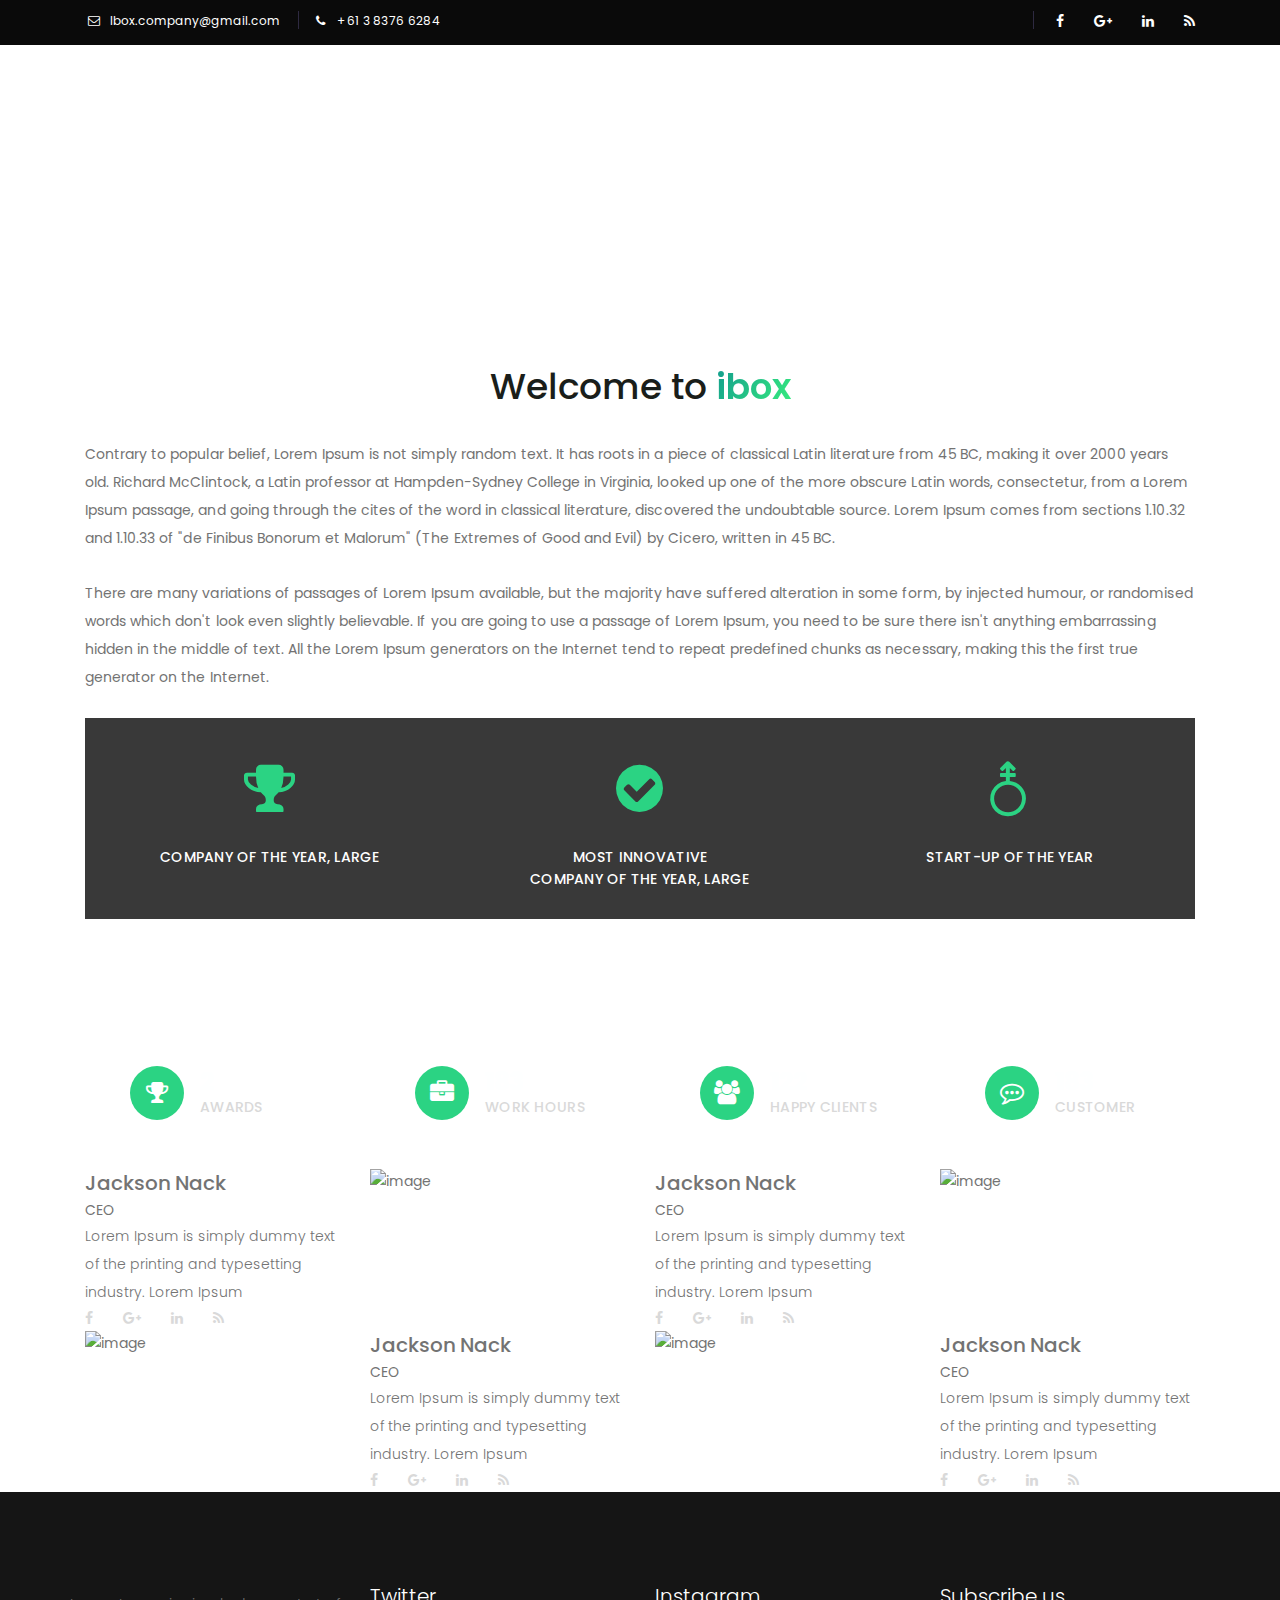
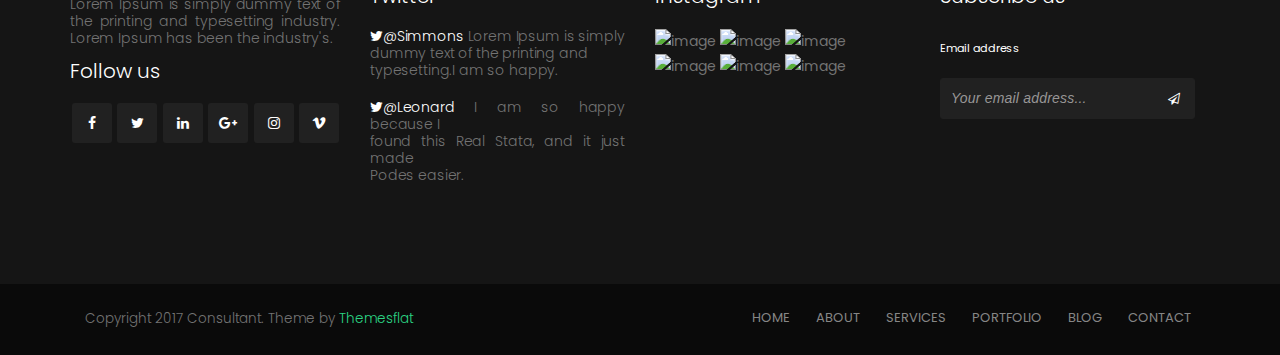
==== about.html @ fda82076 "about-paralaxxx" ====
<!DOCTYPE html>
<html lang="en">

<head>
    <meta charset="UTF-8">
    <meta name="viewport" content="width=device-width, initial-scale=1.0">
    <meta http-equiv="X-UA-Compatible" content="ie=edge">
    <title>Ibox - About</title>
    <link href="img/favicon.png" rel="shortcut icon">
    <!-- Fonts -->
    <link rel="stylesheet" href="https://cdnjs.cloudflare.com/ajax/libs/font-awesome/4.7.0/css/font-awesome.min.css" />
    <link rel="stylesheet" href="https://fonts.googleapis.com/css?family=Poppins:100,100i,200,200i,300,300i,400,400i,500,500i,600,600i,700,700i,800,800i,900,900i">
    <!-- Stylesheets -->
    <link rel="stylesheet" href="css/normalize.css">
    <link rel="stylesheet" href="css/bootstrap.min.css">
    <link rel="stylesheet" href="css/owl.carousel.min.css">
    <link rel="stylesheet" href="css/owl.theme.default.css">
    <link rel="stylesheet" href="css/style.css">
</head>

<body>
    <!--Preloader-->
    <!-- <section class="loading-overlay">
        <div class="loading-inner">
            <span class="leaf1"></span>
            <span class="leaf2"></span>
            <span class="leaf3"></span>
            <span class="leaf4"></span>
        </div>
    </section> -->
    <!--/.preloader-->



    <!-- TOPBAR -->
    <div class="topbar">
        <div class="container">
            <div class="row">
                <div class="col-md-12">
                    <ul class="flat-information">
                        <li class="email">
                            <a href="mailto:Themesflat@gmail.com">
                                <i class="fa fa-envelope-o"></i>Ibox.company@gmail.com </a>
                        </li>
                        <li class="phone">
                            <a href="#">
                                <i class="fa fa-phone"></i>+61 3 8376 6284</a>
                        </li>
                    </ul>
                    <!-- /.flat-information -->
                    <ul class="flat-socials">
                        <li>
                            <a href="#">
                                <i class="fa fa-facebook"></i>
                            </a>
                        </li>
                        <li>
                            <a href="#">
                                <i class="fa fa-google-plus"></i>
                            </a>
                        </li>
                        <li>
                            <a href="#">
                                <i class="fa fa-linkedin"></i>
                            </a>
                        </li>
                        <li>
                            <a href="#">
                                <i class="fa fa-feed"></i>
                            </a>
                        </li>
                    </ul>
                    <!-- /.flat-socials -->
                </div>
                <!-- /.col-md-12 -->
            </div>
            <!-- /.row -->
        </div>
        <!-- /.container -->
    </div>

    <!-- HEADER -->
    <!-- <section id="header">
        <nav class="navbar navbar-expand-lg navbar-light">
            <div class="logo">
                <a href="index.html">
                    <img src="img/logo-home-v1.png" alt="image">
                </a>
            </div>
            <ul class="navbar-nav linkss text-white ml-auto">
                <li>
                    <a class=" " href="#services">HOME</a>
                </li>
                <li>
                    <a class=" " href="#services">ABOUT</a>
                </li>
                <li>
                    <a class=" " href="#services">SERVICES</a>
                </li>
                <li>
                    <a class=" " href="#services">PORTFOLIO</a>
                </li>
                <li>
                    <a class=" " href="#services">BLOG</a>
                </li>
                <li>
                    <a class=" " href="#services">CONTACT</a>
                </li>
            </ul>
        </nav>
    </section> -->



    <section class=".row-quote.style2 parallax-about-0">
        <div class="container">
            <div class="row">
                <div class="flat-quote clearfix text-center">

                </div>
            </div>
        </div>
    </section>


    <section id="welcome-ibox">
        <div class="container">
            <div class="row">
                <div class="col-md-12">
                    <div class="title-welcome">
                        <h2 class="title"> Welcome to
                            <span>ibox</span>
                        </h2>
                    </div>
                </div>
            </div>
            <div class="row">
                <div class="col-md-12">
                    <div class="content">
                        <p>Contrary to popular belief, Lorem Ipsum is not simply random text. It has roots in a piece of classical
                            Latin literature from 45 BC, making it over 2000 years old. Richard McClintock, a Latin professor
                            at Hampden-Sydney College in Virginia, looked up one of the more obscure Latin words, consectetur,
                            from a Lorem Ipsum passage, and going through the cites of the word in classical literature,
                            discovered the undoubtable source. Lorem Ipsum comes from sections 1.10.32 and 1.10.33 of "de
                            Finibus Bonorum et Malorum" (The Extremes of Good and Evil) by Cicero, written in 45 BC.</p>
                        <p>There are many variations of passages of Lorem Ipsum available, but the majority have suffered alteration
                            in some form, by injected humour, or randomised words which don't look even slightly believable.
                            If you are going to use a passage of Lorem Ipsum, you need to be sure there isn't anything embarrassing
                            hidden in the middle of text. All the Lorem Ipsum generators on the Internet tend to repeat predefined
                            chunks as necessary, making this the first true generator on the Internet.</p>
                    </div>
                </div>
            </div>
            <div class="row">
                <div class="col-md-12">
                    <div class="awards">
                        <div class="awards-icon">
                            <i class="fa fa-trophy" aria-hidden="true"></i>
                        </div>
                        <div class="awards-content">
                            <h6>COMPANY OF THE YEAR, LARGE</h6>
                        </div>
                    </div>
                    <div class="awards">
                        <div class="awards-icon">
                            <i class="fa fa-check-circle" aria-hidden="true"></i>
                        </div>
                        <div class="awards-content">
                            <h6>MOST INNOVATIVE
                                <br> COMPANY OF THE YEAR, LARGE</h6>
                        </div>
                    </div>
                    <div class="awards">
                        <div class="awards-icon">
                            <i class="fa fa-mars-stroke-v" aria-hidden="true"></i>
                        </div>
                        <div class="awards-content">
                            <h6>START-UP OF THE YEAR</h6>
                        </div>
                    </div>

                </div>
            </div>
        </div>

    </section>


    <section id="ibox-third" class="parallax-about">
        <div class="container">
            <div class="row">
                <div class="col-md-3">
                    <div class="input-ibox">
                        <div class="icon-ibox">
                            <i class="fa fa-trophy" aria-hidden="true"></i>
                        </div>
                        <div class="text-ibox">
                            <div id="myBar" data-from="0" data-to="30" data-speed="5000" data-refresh-interval="50"></div>
                            <h6> AWARDS</h6>
                        </div>
                    </div>
                </div>
                <div class="col-md-3">
                    <div class="input-ibox">
                        <div class="icon-ibox">
                            <i class="fa fa-briefcase" aria-hidden="true"></i>
                        </div>
                        <div class="text-ibox">
                            <div id="myBar2" data-from="0" data-to="2084" data-speed="5000" data-refresh-interval="50"></div>
                            <h6> WORK HOURS</h6>
                        </div>

                    </div>
                </div>
                <div class="col-md-3">
                    <div class="input-ibox">
                        <div class="icon-ibox">
                            <i class="fa fa-users" aria-hidden="true"></i>
                        </div>
                        <div class="text-ibox">
                            <div id="myBar3" data-from="0" data-to="1430" data-speed="5000" data-refresh-interval="50"></div>
                            <h6> HAPPY CLIENTS</h6>
                        </div>

                    </div>
                </div>
                <div class="col-md-3">
                    <div class="input-ibox">
                        <div class="icon-ibox">
                            <i class="fa fa-commenting-o" aria-hidden="true"></i>
                        </div>
                        <div class="text-ibox">
                            <div id="myBar4" data-from="0" data-to="2009" data-speed="5000" data-refresh-interval="50"></div>
                            <h6> CUSTOMER</h6>
                        </div>
                    </div>
                </div>
            </div>
        </div>
        </div>
    </section>

    <!-- Our Team -->
    <section id="our-team">
        <div class="container">
            <div class="row">
                <div class="col-md-3">
                    <div class="input">
                        <h2 class="name">Jackson Nack</h2>
                        <div class="position">CEO</div>
                        <p>Lorem Ipsum is simply dummy text of the printing and typesetting industry. Lorem Ipsum</p>
                        <ul class="flat-socials team-socials">
                            <li>
                                <a href="#">
                                    <i class="fa fa-facebook"></i>
                                </a>
                            </li>
                            <li>
                                <a href="#">
                                    <i class="fa fa-google-plus"></i>
                                </a>
                            </li>
                            <li>
                                <a href="#">
                                    <i class="fa fa-linkedin"></i>
                                </a>
                            </li>
                            <li>
                                <a href="#">
                                    <i class="fa fa-rss"></i>
                                </a>
                            </li>
                        </ul>
                    </div>
                </div>
                <div class="col-md-3">
                    <div class="team-member">
                        <img src="img/team/member-01.jpg" alt="image">
                    </div>
                </div>
                <div class="col-md-3">
                    <div class="input">
                        <h2 class="name">Jackson Nack</h2>
                        <div class="position">CEO</div>
                        <p>Lorem Ipsum is simply dummy text of the printing and typesetting industry. Lorem Ipsum</p>
                        <ul class="flat-socials team-socials">
                            <li>
                                <a href="#">
                                    <i class="fa fa-facebook"></i>
                                </a>
                            </li>
                            <li>
                                <a href="#">
                                    <i class="fa fa-google-plus"></i>
                                </a>
                            </li>
                            <li>
                                <a href="#">
                                    <i class="fa fa-linkedin"></i>
                                </a>
                            </li>
                            <li>
                                <a href="#">
                                    <i class="fa fa-rss"></i>
                                </a>
                            </li>
                        </ul>
                    </div>
                </div>
                <div class="col-md-3">
                    <div class="team-member">
                        <img src="img/team/member-02.jpg" alt="image">
                    </div>
                </div>
                <div class="col-md-3">
                    <div class="team-member">
                        <img src="img/team/member-01.jpg" alt="image">
                    </div>
                </div>
                <div class="col-md-3">
                    <div class="input">
                        <h2 class="name">Jackson Nack</h2>
                        <div class="position">CEO</div>
                        <p>Lorem Ipsum is simply dummy text of the printing and typesetting industry. Lorem Ipsum</p>
                        <ul class="flat-socials team-socials">
                            <li>
                                <a href="#">
                                    <i class="fa fa-facebook"></i>
                                </a>
                            </li>
                            <li>
                                <a href="#">
                                    <i class="fa fa-google-plus"></i>
                                </a>
                            </li>
                            <li>
                                <a href="#">
                                    <i class="fa fa-linkedin"></i>
                                </a>
                            </li>
                            <li>
                                <a href="#">
                                    <i class="fa fa-rss"></i>
                                </a>
                            </li>
                        </ul>
                    </div>
                </div>
                <div class="col-md-3">
                    <div class="team-member">
                        <img src="img/team/member-02.jpg" alt="image">
                    </div>
                </div>
                <div class="col-md-3">
                    <div class="input">
                        <h2 class="name">Jackson Nack</h2>
                        <div class="position">CEO</div>
                        <p>Lorem Ipsum is simply dummy text of the printing and typesetting industry. Lorem Ipsum</p>
                        <ul class="flat-socials team-socials">
                            <li>
                                <a href="#">
                                    <i class="fa fa-facebook"></i>
                                </a>
                            </li>
                            <li>
                                <a href="#">
                                    <i class="fa fa-google-plus"></i>
                                </a>
                            </li>
                            <li>
                                <a href="#">
                                    <i class="fa fa-linkedin"></i>
                                </a>
                            </li>
                            <li>
                                <a href="#">
                                    <i class="fa fa-rss"></i>
                                </a>
                            </li>
                        </ul>
                    </div>
                </div>

            </div>
        </div>
    </section>

    <!-- Footer -->
    <footer id="footer">
        <div class="container">
            <div class="row">
                <div class="col-md-3">
                    <div class="foot1">
                        <img src="img/logo-footer.png" alt="">
                        <p>Lorem Ipsum is simply dummy text of the printing and typesetting industry. Lorem Ipsum has been the
                            industry's.
                        </p>
                        <h2 class="widget-title">Follow us</h2>
                        <div class="flat-social style2">
                            <a href="#">
                                <i class="fa fa-facebook" aria-hidden="true"></i>
                            </a>
                            <a href="#">
                                <i class="fa fa-twitter" aria-hidden="true"></i>
                            </a>
                            <a href="#">
                                <i class="fa fa-linkedin" aria-hidden="true"></i>
                            </a>
                            <a href="#">
                                <i class="fa fa-google-plus" aria-hidden="true"></i>
                            </a>
                            <a href="#">
                                <i class="fa fa-instagram" aria-hidden="true"></i>
                            </a>
                            <a href="#">
                                <i class="fa fa-vimeo" aria-hidden="true"></i>
                            </a>
                        </div>
                    </div>
                </div>
                <div class="col-md-3">
                    <div class="foot2">
                        <h2>Twitter</h2>
                        <p>
                            <span>@Simmons </span>Lorem Ipsum is simply
                            <br> dummy text of the printing and
                            <br>typesetting.I am so happy.</p>
                        <p>
                            <span>@Leonard </span>I am so happy because I
                            <br>found this Real Stata, and it just made
                            <br> Podes easier.</p>
                    </div>
                </div>
                <div class="col-md-3">
                    <div class="foot3">
                        <h2>Instagram</h2>
                        <div class="instaimage">
                            <img src="img/instagram/instagram-01.jpg" alt="image">
                            <img src="img/instagram/instagram-02.jpg" alt="image">
                            <img src="img/instagram/instagram-03.jpg" alt="image">
                            <img src="img/instagram/instagram-04.jpg" alt="image">
                            <img src="img/instagram/instagram-05.jpg" alt="image">
                            <img src="img/instagram/instagram-06.jpg" alt="image">
                        </div>
                    </div>
                </div>
                <div class="col-md-3">
                    <div class="foot4">
                        <h2>Subscribe us</h2>
                        <div class="legend text-white">Email address</div>
                        <div class="inputplain">
                            <input type="text" tabindex="1" id="subscribe-email" name="subscribe-email" placeholder="Your email address...">
                            <i class="fa fa-paper-plane-o" aria-hidden="true"></i>
                        </div>
                    </div>
                </div>
            </div>
        </div>
    </footer>
    <!-- Copyright -->
    <div class="bottom">
        <div class="container">
            <div class="row">
                <div class="col-md-6">
                    <div class="copyright">
                        <p>Copyright 2017 Consultant. Theme by
                            <a href="#">Themesflat</a>
                        </p>
                    </div>

                </div>
                <div class="col-md-6">
                    <div class="navbottom float-right">
                        <nav class="nav-footer">
                            <ul class="menu">
                                <li class="active">
                                    <a href="#">home</a>
                                </li>
                                <li>
                                    <a href="#">about</a>
                                </li>
                                <li>
                                    <a href="#">services</a>
                                </li>
                                <li>
                                    <a href="#">portfolio</a>
                                </li>
                                <li>
                                    <a href="#">blog</a>
                                </li>
                                <li>
                                    <a href="#">contact</a>
                                </li>
                            </ul>
                        </nav>
                    </div>
                </div>
            </div>
        </div>
    </div>

    <!-- Java Scripts -->
    <script src="http://code.jquery.com/jquery-3.3.1.min.js" integrity="sha256-FgpCb/KJQlLNfOu91ta32o/NMZxltwRo8QtmkMRdAu8="
        crossorigin="anonymous"></script>
    <script src="https://code.jquery.com/jquery-3.2.1.slim.min.js" integrity="sha384-KJ3o2DKtIkvYIK3UENzmM7KCkRr/rE9/Qpg6aAZGJwFDMVNA/GpGFF93hXpG5KkN"
        crossorigin="anonymous"></script>
    <script src="https://cdnjs.cloudflare.com/ajax/libs/popper.js/1.12.9/umd/popper.min.js" integrity="sha384-ApNbgh9B+Y1QKtv3Rn7W3mgPxhU9K/ScQsAP7hUibX39j7fakFPskvXusvfa0b4Q"
        crossorigin="anonymous"></script>
    <script src="https://maxcdn.bootstrapcdn.com/bootstrap/4.0.0/js/bootstrap.min.js" integrity="sha384-JZR6Spejh4U02d8jOt6vLEHfe/JQGiRRSQQxSfFWpi1MquVdAyjUar5+76PVCmYl"
        crossorigin="anonymous"></script>
    <script src="https://unpkg.com/isotope-layout@3/dist/isotope.pkgd.min.js"></script>
    <script src="https://cdnjs.cloudflare.com/ajax/libs/mixitup/3.3.0/mixitup.min.js"></script>
    <script src="js/jquery.js"></script>
    <script src="js/popper.min.js"></script>
    <script src="js/bootstrap.min.js"></script>
    <script src="js/isotope.pkgd.min.js"></script>
    <script src="js/owl.carousel.min.js"></script>
    <script src="js/script.js"></script>
</body>

</html>
---- css/style.css ----
html {
  overflow-y: scroll;
  -webkit-text-size-adjust: 100%;
  -ms-text-size-adjust: 100%; }

body {
  line-height: 1;
  -webkit-font-smoothing: antialiased;
  -webkit-text-size-adjust: 100%;
  -ms-text-size-adjust: 100%;
  font-family: 'Poppins', sans-serif; }

a,
abbr,
acronym,
address,
applet,
article,
aside,
audio,
b,
big,
blockquote,
body,
caption,
canvas,
center,
cite,
code,
dd,
del,
details,
dfn,
dialog,
div,
dl,
dt,
em,
embed,
fieldset,
figcaption,
figure,
form,
footer,
header,
hgroup,
h1,
h2,
h3,
h4,
h5,
h6,
html,
i,
iframe,
img,
ins,
kbd,
label,
legend,
li,
mark,
menu,
nav,
object,
ol,
output,
p,
pre,
q,
ruby,
s,
samp,
section,
small,
span,
strike,
strong,
sub,
summary,
sup,
tt,
table,
tbody,
textarea,
tfoot,
thead,
time,
tr,
th,
td,
u,
ul,
var,
video {
  font-family: inherit;
  font-size: 100%;
  font-weight: inherit;
  font-style: inherit;
  vertical-align: baseline;
  margin: 0;
  padding: 0;
  border: 0;
  outline: 0;
  background: transparent; }

article,
aside,
details,
figcaption,
figure,
footer,
header,
hgroup,
menu,
nav,
section {
  display: block; }

ol,
ul {
  list-style: none; }

blockquote,
q {
  -webkit-hyphens: none;
  -moz-hyphens: none;
  -ms-hyphens: none;
  hyphens: none;
  quotes: none; }

figure {
  margin: 0; }

:focus {
  outline: 0; }

table {
  border-collapse: collapse;
  border-spacing: 0; }

img {
  border: 0;
  -ms-interpolation-mode: bicubic;
  vertical-align: middle; }

legend {
  white-space: normal; }

button,
input,
select,
textarea {
  font-size: 100%;
  margin: 0;
  max-width: 100%;
  vertical-align: baseline;
  -webkit-box-sizing: border-box;
  -moz-box-sizing: border-box;
  box-sizing: border-box; }

button,
input {
  line-height: normal; }

input,
textarea {
  background-image: -webkit-linear-gradient(rgba(255, 255, 255, 0), rgba(255, 255, 255, 0));
  /* Removing the inner shadow, rounded corners on iOS inputs */ }

button,
input[type="button"],
input[type="reset"],
input[type="submit"] {
  line-height: 1;
  cursor: pointer;
  /* Improves usability and consistency of cursor style between image-type 'input' and others */
  -webkit-appearance: button;
  /* Corrects inability to style clickable 'input' types in iOS */
  border: none; }

input[type="checkbox"],
input[type="radio"] {
  padding: 0;
  /* Addresses excess padding in IE8/9 */ }

input[type="search"] {
  -webkit-appearance: textfield;
  /* Addresses appearance set to searchfield in S5, Chrome */ }

input[type="search"]::-webkit-search-decoration {
  /* Corrects inner padding displayed oddly in S5, Chrome on OSX */
  -webkit-appearance: none; }

button::-moz-focus-inner,
input::-moz-focus-inner {
  /* Corrects inner padding and border displayed oddly in FF3/4 www.sitepen.com/blog/2008/05/14/the-devils-in-the-details-fixing-dojos-toolbar-buttons/ */
  border: 0;
  padding: 0; }

*,
*:before,
*:after {
  -webkit-box-sizing: border-box;
  -moz-box-sizing: border-box;
  box-sizing: border-box; }

/* Repeatable patterns 
----------------------------------------------------------- */
*,
*:before,
*:after {
  -webkit-box-sizing: border-box;
  -moz-box-sizing: border-box;
  box-sizing: border-box; }

body {
  font-family: 'Poppins', sans-serif;
  font-size: 14px;
  line-height: 24px;
  font-weight: 400;
  color: #737373; }

.boxed {
  position: relative;
  overflow: hidden; }

a {
  text-decoration: none;
  color: #737373;
  -webkit-transition: all 0.3s ease-in-out;
  -moz-transition: all 0.3s ease-in-out;
  -ms-transition: all 0.3s ease-in-out;
  -o-transition: all 0.3s ease-in-out;
  transition: all 0.3s ease-in-out; }

a:hover,
a:focus {
  text-decoration: none;
  outline: 0;
  color: #2bd383;
  cursor: pointer;
  -webkit-transition: all 0.3s ease-in-out;
  -moz-transition: all 0.3s ease-in-out;
  -ms-transition: all 0.3s ease-in-out;
  -o-transition: all 0.3s ease-in-out;
  transition: all 0.3s ease-in-out; }

ol,
ul {
  padding: 0; }

img {
  max-width: 100%;
  height: auto; }

input[type="search"],
input[type="submit"],
input[type="email"],
input[type="text"],
textarea {
  box-shadow: none;
  text-shadow: none;
  color: #989696;
  position: relative;
  -webkit-appearance: none;
  -moz-appearance: none;
  appearance: none;
  -webkit-transition: all 0.3s ease-in-out;
  -moz-transition: all 0.3s ease-in-out;
  -ms-transition: all 0.3s ease-in-out;
  -o-transition: all 0.3s ease-in-out;
  transition: all 0.3s ease-in-out; }

input[type="search"] {
  display: block;
  width: 100%;
  border: 1px solid #f2f2f2;
  padding: 6px 12px 5px 13px;
  line-height: 32.73px;
  font-weight: 300;
  letter-spacing: -0.1px; }

input[type="email"],
input[type="text"],
textarea {
  display: block;
  width: 100%;
  background: #212121;
  font-family: "Arial";
  font-size: 14px;
  line-height: 39px;
  padding: 0px 10px 0px 10px;
  letter-spacing: 0.2px;
  color: #989696;
  border-radius: 3px;
  border: 1px solid #212121; }

input[type="submit"] {
  display: inline-block; }

input[type="submit"]:hover,
button:hover {
  color: #2bd383; }

input[type="text"].style2,
input[type="email"].style2,
textarea.style2 {
  background: transparent;
  border: 1px solid #e1e1e1; }

input[type="text"]::placeholder,
input[type="email"]::placeholder,
textarea::placeholder {
  font-style: italic;
  color: #989696; }

input[type="text"]:focus,
input[type="email"]:focus,
input[type="search"]:focus,
textarea:focus {
  border: 1px solid #2bd383 !important; }

button {
  line-height: 22px;
  -webkit-transition: all 0.3s ease-in-out;
  -moz-transition: all 0.3s ease-in-out;
  -ms-transition: all 0.3s ease-in-out;
  -o-transition: all 0.3s ease-in-out;
  transition: all 0.3s ease-in-out; }

h1,
h6 {
  font-weight: 600; }

h2,
h4,
h5 {
  font-weight: 500; }

h1 {
  font-size: 36px;
  line-height: normal; }

h2 {
  font-size: 20px;
  line-height: 30px; }

h4 {
  font-size: 18px;
  line-height: 32px; }

h5 {
  font-size: 16px;
  line-height: 28px; }

h6 {
  font-size: 14px;
  line-height: 21px; }

p {
  line-height: 28px;
  font-weight: 300; }

/* Preloader
----------------------------------------------------------- */
.loading-overlay {
  background: #ffffff;
  color: #2bd383;
  position: fixed;
  text-align: center;
  top: 0;
  left: 0;
  width: 100%;
  height: 100%;
  z-index: 99999; }

@-webkit-keyframes textx {
  50% {
    color: #1a1e1a; }
  100% {
    top: 61%; } }
@-moz-keyframes textx {
  50% {
    color: #1a1e1a; }
  100% {
    top: 61%; } }
@-ms-keyframes textx {
  50% {
    color: #1a1e1a; }
  100% {
    top: 61%; } }
@-o-keyframes textx {
  50% {
    color: #1a1e1a; }
  100% {
    top: 61%; } }
@keyframes textx {
  50% {
    color: #1a1e1a; }
  100% {
    top: 61%; } }
.loading-overlay .loading-inner {
  position: absolute;
  top: 50%;
  left: 50%;
  width: 50px;
  height: 50px;
  display: inline-block;
  font-size: 0px;
  line-height: normal;
  transform: rotate(45deg); }

.loading-overlay .loading-inner span {
  position: relative;
  width: 25px;
  height: 25px;
  transform: scale(1.1);
  display: inline-block; }

.loading-overlay .loading-inner span::before {
  content: "";
  background: #2bd383;
  position: absolute;
  left: 0;
  top: 0;
  display: block;
  width: 25px;
  height: 25px;
  -moz-transform-origin: 100% 100%;
  -ms-transform-origin: 100% 100%;
  -webkit-transform-origin: 100% 100%;
  transform-origin: 100% 100%;
  -webkit-animation: folding 2.50s infinite linear both;
  -moz-animation: folding 2.50s infinite linear both;
  -ms-animation: folding 2.50s infinite linear both;
  -o-animation: folding 2.50s infinite linear both;
  animation: folding 2.50s infinite linear both; }

@-moz-keyframes folding {
  0% {
    -webkit-transform: perspective(140px) rotateX(-180deg);
    transform: perspective(140px) rotateX(-180deg);
    opacity: 0; }
  10% {
    -webkit-transform: perspective(140px) rotateX(-180deg);
    transform: perspective(140px) rotateX(-180deg);
    opacity: 0; }
  25% {
    -webkit-transform: perspective(140px) rotateX(0deg);
    transform: perspective(140px) rotateX(0deg);
    opacity: 1; }
  75% {
    -webkit-transform: perspective(140px) rotateX(0deg);
    transform: perspective(140px) rotateX(0deg);
    opacity: 1; }
  90% {
    -webkit-transform: perspective(140px) rotateX(180deg);
    transform: perspective(140px) rotateX(180deg);
    opacity: 0; }
  100% {
    -webkit-transform: perspective(140px) rotateX(180deg);
    transform: perspective(140px) rotateX(180deg);
    opacity: 0; } }
@-o-keyframes folding {
  0% {
    -webkit-transform: perspective(140px) rotateX(-180deg);
    transform: perspective(140px) rotateX(-180deg);
    opacity: 0; }
  10% {
    -webkit-transform: perspective(140px) rotateX(-180deg);
    transform: perspective(140px) rotateX(-180deg);
    opacity: 0; }
  25% {
    -webkit-transform: perspective(140px) rotateX(0deg);
    transform: perspective(140px) rotateX(0deg);
    opacity: 1; }
  75% {
    -webkit-transform: perspective(140px) rotateX(0deg);
    transform: perspective(140px) rotateX(0deg);
    opacity: 1; }
  90% {
    -webkit-transform: perspective(140px) rotateX(180deg);
    transform: perspective(140px) rotateX(180deg);
    opacity: 0; }
  100% {
    -webkit-transform: perspective(140px) rotateX(180deg);
    transform: perspective(140px) rotateX(180deg);
    opacity: 0; } }
@-ms-keyframes folding {
  0% {
    -webkit-transform: perspective(140px) rotateX(-180deg);
    transform: perspective(140px) rotateX(-180deg);
    opacity: 0; }
  10% {
    -webkit-transform: perspective(140px) rotateX(-180deg);
    transform: perspective(140px) rotateX(-180deg);
    opacity: 0; }
  25% {
    -webkit-transform: perspective(140px) rotateX(0deg);
    transform: perspective(140px) rotateX(0deg);
    opacity: 1; }
  75% {
    -webkit-transform: perspective(140px) rotateX(0deg);
    transform: perspective(140px) rotateX(0deg);
    opacity: 1; }
  90% {
    -webkit-transform: perspective(140px) rotateX(180deg);
    transform: perspective(140px) rotateX(180deg);
    opacity: 0; }
  100% {
    -webkit-transform: perspective(140px) rotateX(180deg);
    transform: perspective(140px) rotateX(180deg);
    opacity: 0; } }
@-webkit-keyframes folding {
  0% {
    -webkit-transform: perspective(140px) rotateX(-180deg);
    transform: perspective(140px) rotateX(-180deg);
    opacity: 0; }
  10% {
    -webkit-transform: perspective(140px) rotateX(-180deg);
    transform: perspective(140px) rotateX(-180deg);
    opacity: 0; }
  25% {
    -webkit-transform: perspective(140px) rotateX(0deg);
    transform: perspective(140px) rotateX(0deg);
    opacity: 1; }
  75% {
    -webkit-transform: perspective(140px) rotateX(0deg);
    transform: perspective(140px) rotateX(0deg);
    opacity: 1; }
  90% {
    -webkit-transform: perspective(140px) rotateX(180deg);
    transform: perspective(140px) rotateX(180deg);
    opacity: 0; }
  100% {
    -webkit-transform: perspective(140px) rotateX(180deg);
    transform: perspective(140px) rotateX(180deg);
    opacity: 0; } }
@keyframes folding {
  0% {
    -webkit-transform: perspective(140px) rotateX(-180deg);
    transform: perspective(140px) rotateX(-180deg);
    opacity: 0; }
  10% {
    -webkit-transform: perspective(140px) rotateX(-180deg);
    transform: perspective(140px) rotateX(-180deg);
    opacity: 0; }
  25% {
    -webkit-transform: perspective(140px) rotateX(0deg);
    transform: perspective(140px) rotateX(0deg);
    opacity: 1; }
  75% {
    -webkit-transform: perspective(140px) rotateX(0deg);
    transform: perspective(140px) rotateX(0deg);
    opacity: 1; }
  90% {
    -webkit-transform: perspective(140px) rotateX(180deg);
    transform: perspective(140px) rotateX(180deg);
    opacity: 0; }
  100% {
    -webkit-transform: perspective(140px) rotateX(180deg);
    transform: perspective(140px) rotateX(180deg);
    opacity: 0; } }
.loading-overlay .loading-inner span.leaf2 {
  transform: rotateZ(90deg) scale(1.1); }

.loading-overlay .loading-inner span.leaf2::before {
  animation-delay: .30s;
  background-color: #1a1e1a; }

.loading-overlay .loading-inner span.leaf3 {
  transform: rotateZ(270deg) scale(1.1); }

.loading-overlay .loading-inner span.leaf3::before {
  animation-delay: .90s;
  background-color: #1a1e1a; }

.loading-overlay .loading-inner span.leaf4 {
  transform: rotateZ(180deg) scale(1.1); }

.loading-overlay .loading-inner span.leaf4::before {
  animation-delay: .60s;
  background-color: #2bd383; }

.loading-overlay .loading-inner i {
  font-size: 45px;
  color: #2bd383; }

/* Topbar
----------------------------------------------------------- */
.topbar {
  background: #0a0a0a;
  padding: 8px 0px 11px 0px; }

/* Style 2 */
.topbar.style2 {
  border-bottom: 1px solid rgba(255, 255, 255, 0.2);
  background: transparent;
  padding: 15px 0px 8px 0px; }

.topbar.style2 .flat-information li::after,
.topbar.style2 .flat-socials::before {
  background: rgba(255, 255, 255, 0.2); }

/* Flat socials */
.topbar .flat-socials {
  float: right;
  position: relative; }

.flat-socials::before {
  content: "";
  width: 1px;
  height: 18px;
  background: #2e2a41;
  position: absolute;
  top: 3px;
  left: 0; }

.flat-socials li {
  display: inline-block;
  position: relative;
  padding: 0px 0px 0px 26px; }

.flat-socials li:first-child {
  padding: 0px 0px 0px 23px; }

.flat-socials li a {
  color: #fff;
  line-height: 26px;
  position: relative; }

.flat-socials li a i {
  transition: transform 0.2s ease;
  -webkit-transition: transform 0.2s ease;
  -moz-transition: transform 0.2s ease;
  -ms-transition: transform 0.2s ease;
  -o-transition: transform 0.2s ease; }

.flat-socials li a:hover i {
  transform: scale(1.2); }

.flat-socials.team-socials::before {
  width: 0; }

.flat-socials.team-socials li:first-child {
  padding: 0px; }

.flat-socials.team-socials li a {
  color: #d9d9d9;
  line-height: 24px; }

#header {
  position: fixed;
  z-index: 1;
  width: 100%;
  background: none;
  transition: all 0.7s; }

#header.scrolled {
  background-color: rgba(26, 30, 26, 0.7) !important;
  transition: all 0.7s;
  padding-top: 0;
  padding-bottom: 0;
  z-index: 1;
  top: 0; }

.bottom {
  background: #0a0a0a;
  padding: 21px 0px 22px 0px; }
  .bottom .copyright p {
    font-size: 13.5px; }
  .bottom .copyright p a {
    color: #2bd383;
    text-decoration: none; }
    .bottom .copyright p a:hover {
      color: #868686; }
  .bottom .navbottom .menu li {
    display: inline; }
    .bottom .navbottom .menu li a {
      color: #868686;
      font-family: inherit;
      font-weight: 400;
      text-decoration: none;
      text-transform: uppercase;
      font-size: 13px;
      line-height: 24px;
      text-align: left;
      margin: 0px 4px 0px 18px; }
      .bottom .navbottom .menu li a:hover, .bottom .navbottom .menu li a:focus {
        color: white;
        transition: all 0.3s ease-in-out; }

#footer {
  background-color: #151515;
  padding: 80px 0px 80px 0px;
  /* Widget social */ }
  #footer .foot1 {
    margin-left: -15px; }
    #footer .foot1 img {
      margin-bottom: 21px;
      width: 50%; }
  #footer p {
    color: #737373;
    line-height: 17px;
    font-weight: 300;
    letter-spacing: -0.15px;
    font-size: 14px;
    text-align: justify;
    margin-top: 0;
    margin-bottom: 0rem; }
  #footer h2 {
    font-size: 20px;
    line-height: 48px;
    text-transform: none;
    color: #fff;
    font-weight: 300;
    margin-bottom: 8px; }
  #footer a i {
    background: #212121;
    color: white;
    font-size: 1em;
    background: transparent; }
  #footer .flat-social.style2 a {
    color: #fff;
    width: 40px;
    height: 40px;
    background: #212121;
    display: inline-block;
    text-align: center;
    line-height: 40px;
    margin-left: 1.5px;
    border-radius: 3px;
    position: relative;
    overflow: hidden; }
  #footer .flat-social.style2 a:hover {
    background: linear-gradient(45deg, rgba(17, 153, 142, 0.7), rgba(56, 239, 125, 0.7));
    background: -ms-linear-gradient(45deg, rgba(17, 153, 142, 0.7), rgba(56, 239, 125, 0.7));
    background: -webkit-linear-gradient(45deg, rgba(17, 153, 142, 0.7), rgba(56, 239, 125, 0.7));
    background: -o-linear-gradient(45deg, rgba(17, 153, 142, 0.7), rgba(56, 239, 125, 0.7));
    background: -ms-linear-gradient(45deg, rgba(17, 153, 142, 0.7), rgba(56, 239, 125, 0.7)); }
  #footer .flat-social.style2 a a:first-child {
    margin-left: 0px; }
  #footer .flat-social.style2 a a i {
    font-size: 16px; }
  #footer .foot2 span {
    color: white; }
    #footer .foot2 span::before {
      content: "\f099";
      font-family: FontAwesome; }
  #footer .foot2 p {
    margin-bottom: 20px;
    text-align: justify; }
  #footer .foot4 input {
    display: block;
    width: 100%;
    background: #212121;
    font-family: "Arial";
    font-size: 14px;
    line-height: 39px;
    padding: 0px 10px 0px 10px;
    letter-spacing: 0.2px;
    color: #989696;
    border-radius: 3px;
    border: 1px solid #212121; }
  #footer .legend {
    line-height: 40px;
    letter-spacing: -0.25px;
    margin-bottom: 10px;
    font-size: 80%; }
  #footer .inputplain {
    position: relative; }
    #footer .inputplain i {
      position: absolute;
      top: 15px;
      right: 15px;
      color: white;
      font-size: 12px; }
      #footer .inputplain i:hover {
        color: #2bd383;
        cursor: pointer; }

/* Flat information */
.topbar .flat-information {
  float: left; }

.flat-information li {
  display: inline-block;
  position: relative;
  padding: 0px 19px 0px 3px;
  margin-right: 10px; }

.flat-information li::after {
  content: "";
  width: 1px;
  height: 18px;
  background: #2e2a41;
  position: absolute;
  top: 3px;
  right: 0; }

.flat-information li:last-child {
  padding-right: 0px;
  margin-right: 0px; }

.flat-information li:last-child::after {
  width: 0; }

.flat-information li a {
  color: #fff;
  font-size: 12px; }

.flat-information li a i {
  padding-right: 10px; }

.flat-information li.phone a {
  letter-spacing: 0.3px; }

.flat-information li.phone a i {
  padding-right: 12px; }

.navbar {
  margin-left: 221px; }

#intro {
  background-image: url("../img/intro-01.jpg");
  background-repeat: no-repeat;
  background-size: cover;
  background-position: 50% 50%;
  padding-top: 300px;
  padding-bottom: 219px;
  position: relative;
  background-attachment: fixed; }

.overlay {
  background: linear-gradient(-45deg, #11998e, #38ef7d);
  background: -ms-linear-gradient(-45deg, #11998e, #38ef7d);
  background: -webkit-linear-gradient(-45deg, #11998e, #38ef7d);
  background: -o-linear-gradient(-45deg, #11998e, #38ef7d);
  background: -ms-linear-gradient(-45deg, #11998e, #38ef7d);
  opacity: 0.9;
  position: absolute;
  width: 100%;
  height: 100%;
  left: 0;
  top: 0; }

#intro .btn {
  border-color: #fff;
  background: #fff;
  color: #2bd383; }

#blog {
  margin-bottom: 130px; }
  #blog h1 {
    margin: auto;
    color: black;
    line-height: 48px;
    margin-bottom: 29px; }

.owl-carousel {
  background-color: #2bd383; }
  .owl-carousel img {
    width: 70% !important;
    padding: 26px 0px 20px 0px; }

.parallax {
  background-image: url("../img/parallax/parallax-quote-style2.jpg");
  width: 100%;
  background-repeat: no-repeat;
  background-attachment: fixed;
  background-position: 47% 50%;
  -webkit-background-size: cover;
  -o-background-size: cover;
  background-size: cover;
  padding: 109px 0px 115px 0px; }
  .parallax .flat-quote {
    margin: auto; }
  .parallax .para-button {
    border: 1px;
    text-transform: none;
    padding: 8px 24px;
    margin: 11px 0px 0px 41px;
    display: inline-block;
    z-index: 1;
    position: relative;
    overflow: hidden;
    border: 1px solid #2bd383;
    border-radius: 5px; }
  .parallax .quote-title {
    font-size: 36px;
    line-height: normal;
    font-weight: 500;
    color: #fff;
    letter-spacing: 0.2px; }

.choose-us .choose-bottom {
  width: 33%; }
.choose-us .number-list {
  width: 21px;
  height: 21px;
  border-radius: 50%;
  background: transparent;
  border: 1px solid #fff;
  text-align: center;
  line-height: 21px;
  float: left;
  margin-right: 21px;
  position: relative;
  overflow: hidden;
  z-index: 1;
  cursor: pointer;
  -webkit-transition: all 0.3s ease-in-out;
  -moz-transition: all 0.3s ease-in-out;
  -ms-transition: all 0.3s ease-in-out;
  -o-transition: all 0.3s ease-in-out;
  transition: all 0.3s ease-in-out; }
.choose-us .choose-title p {
  text-align: center; }
.choose-us h2 {
  font-size: 36px;
  line-height: 48px;
  color: #1a1e1a;
  font-weight: 500;
  text-align: center;
  margin-bottom: 25px; }

.about img {
  max-width: 100%;
  height: auto; }
.about p {
  line-height: 24px;
  margin-bottom: 24px; }
.about .about-h6 {
  line-height: normal;
  letter-spacing: 9.8px;
  color: #1a1e1a;
  margin: 0px 0px 22px 2px; }

.parallax-megin {
  width: 100%;
  background-repeat: no-repeat;
  background-attachment: fixed;
  background-position: 50% 0%;
  -webkit-background-size: cover;
  -o-background-size: cover;
  background-size: cover;
  background-image: url("../img/parallax/parallax-testimonials.jpg");
  padding: 100px 0px 100px 0px; }
  .parallax-megin .message-megin blockquote {
    color: #d8d8d8;
    line-height: 28px;
    text-align: left;
    letter-spacing: 0.05px;
    background: #25211c;
    width: 52%;
    margin: 0 auto;
    border-radius: 10px;
    padding: 16px 0px 16px 29px;
    margin-bottom: 23px; }
    .parallax-megin .message-megin blockquote::after {
      content: "";
      position: absolute;
      top: 49%;
      left: 49%;
      border-left: 15px solid transparent;
      border-right: 15px solid transparent;
      border-top: 15px solid #25211c; }
  .parallax-megin .owl-carousel2 {
    cursor: w-resize;
    background: transparent;
    position: relative; }
    .parallax-megin .owl-carousel2 img {
      width: auto !important;
      margin: auto; }

.services .service-logo {
  text-align: center; }
  .services .service-logo h1 {
    color: black; }
.services .service-input {
  padding: 40px;
  float: none;
  margin: 0px;
  text-align: center;
  color: #1a1e1a;
  font-weight: 500;
  margin: 36px 0px 33px;
  -webkit-transition: all 0.3s ease-in-out;
  -moz-transition: all 0.3s ease-in-out;
  -ms-transition: all 0.3s ease-in-out;
  -o-transition: all 0.3s ease-in-out;
  transition: all 0.3s ease-in-out;
  position: relative;
  border: 1px solid #f2f2f2;
  margin-bottom: 28px; }
  .services .service-input h2 {
    font-size: 20px;
    line-height: 36px;
    font-weight: 500;
    letter-spacing: 2.3px !important; }
  .services .service-input i {
    font-size: 45px;
    line-height: 56px;
    margin: auto; }
.services .service-overlay {
  padding: 1px 20px 20px 31px;
  color: #ffffff;
  width: 100%;
  height: 76%;
  background: -webkit-linear-gradient(120deg, #11998e, #38ef7d);
  position: absolute;
  top: 33px;
  left: -7px;
  opacity: 0;
  transition: all 0.3s ease-in-out; }
  .services .service-overlay h2 {
    margin-top: 30px; }
  .services .service-overlay:hover {
    opacity: 1; }

.our-portfoio {
  margin-top: 5%; }
  .our-portfoio .title {
    margin-left: 5%; }
  .our-portfoio .ul-controls {
    list-style: none;
    text-align: right;
    margin-right: 5%; }
    .our-portfoio .ul-controls .li-controllers {
      display: inline-block;
      margin-right: 5%;
      cursor: pointer; }
      .our-portfoio .ul-controls .li-controllers:hover {
        color: #2bd383; }
  .our-portfoio .items {
    width: 100%;
    height: 200px;
    background-color: #9e6868;
    float: left; }
  .our-portfoio .mix {
    margin-bottom: 2%; }
  .our-portfoio .mix:last-child {
    margin: 0%; }

#ibox-third {
  padding: 48px 0px 48px 0px; }

.parallax-about {
  background-image: url("../img/parallax/parallax-counters.jpg");
  width: 100%;
  background-repeat: no-repeat;
  background-attachment: fixed;
  background-position: 47% 50%;
  -webkit-background-size: cover;
  -o-background-size: cover;
  background-size: cover; }
  .parallax-about .icon-ibox {
    background: #2bd383;
    width: 54px;
    height: 54px;
    border-radius: 50%;
    float: left;
    margin-right: 16px;
    color: #fff;
    font-size: 24px;
    line-height: 54px;
    text-align: center;
    position: relative;
    margin-left: 45px; }
    .parallax-about .icon-ibox:hover i {
      color: #2bd383;
      position: relative;
      z-index: 2; }
    .parallax-about .icon-ibox:hover::after {
      opacity: 1;
      transform: scale(0.75); }
    .parallax-about .icon-ibox::after {
      content: "";
      width: 100%;
      height: 100%;
      position: absolute;
      top: 0px;
      left: 0px;
      padding: 5px;
      background: #ffffff;
      border-radius: 50%;
      z-index: 1;
      opacity: 0;
      -webkit-transform: scale(1);
      -moz-transform: scale(1);
      -ms-transform: scale(1);
      -o-transform: scale(1);
      transform: scale(1);
      -webkit-transition: all 0.3s ease-in-out;
      -moz-transition: all 0.3s ease-in-out;
      -ms-transition: all 0.3s ease-in-out;
      -o-transition: all 0.3s ease-in-out;
      transition: all 0.3s ease-in-out; }
    .parallax-about .icon-ibox i {
      transform: scale(1);
      transition: all 0.3s ease-in-out; }
  .parallax-about .text-ibox h6 {
    line-height: 20px;
    color: #d9d9d9;
    font-weight: 500;
    letter-spacing: 0.3px; }
  .parallax-about #myBar {
    font-size: 24px;
    line-height: 31px;
    font-weight: 700;
    color: #feffff; }
  .parallax-about #myBar2 {
    font-size: 24px;
    line-height: 31px;
    font-weight: 700;
    color: #feffff; }
  .parallax-about #myBar3 {
    font-size: 24px;
    line-height: 31px;
    font-weight: 700;
    color: #feffff; }
  .parallax-about #myBar4 {
    font-size: 24px;
    line-height: 31px;
    font-weight: 700;
    color: #feffff; }

#welcome-ibox {
  padding: 94px 0px 99px 0px; }
  #welcome-ibox span {
    background: -webkit-linear-gradient(top left, #11998e, #38ef7d);
    background: -moz-linear-gradient(top left, #11998e, #38ef7d);
    background: -o-linear-gradient(top left, #11998e, #38ef7d);
    -webkit-background-clip: text;
    -moz-background-clip: text;
    background-clip: text;
    -webkit-text-fill-color: transparent;
    -moz-text-fill-color: transparent;
    -o-text-fill-color: transparent;
    font-weight: 600; }
  #welcome-ibox h2 {
    text-align: center;
    margin-bottom: 29px;
    font-size: 36px;
    line-height: 48px;
    color: #1a1e1a;
    font-weight: 500; }
  #welcome-ibox p {
    font-weight: 400;
    letter-spacing: 0.03px;
    margin-bottom: 27px; }
  #welcome-ibox .awards {
    height: 201px;
    float: left;
    width: 33.33%;
    background-color: #393939;
    text-align: center;
    position: relative;
    overflow: hidden;
    z-index: 1;
    padding: 43px 0px 33px 0px; }
    #welcome-ibox .awards i {
      margin-bottom: 30px;
      font-size: 55px;
      line-height: normal;
      color: #2bd383; }
    #welcome-ibox .awards h6 {
      line-height: 22px;
      font-weight: 500;
      color: #fff;
      text-transform: uppercase;
      letter-spacing: 0.25px; }

.parallax-about-0 {
  background-image: url("../img/parallax/parallax-quote-style2.jpg");
  width: 100%;
  background-repeat: no-repeat;
  background-attachment: fixed;
  background-position: 47% 50%;
  -webkit-background-size: cover;
  -o-background-size: cover;
  background-size: cover;
  padding: 109px 0px 115px 0px; }

/*# sourceMappingURL=style.css.map */
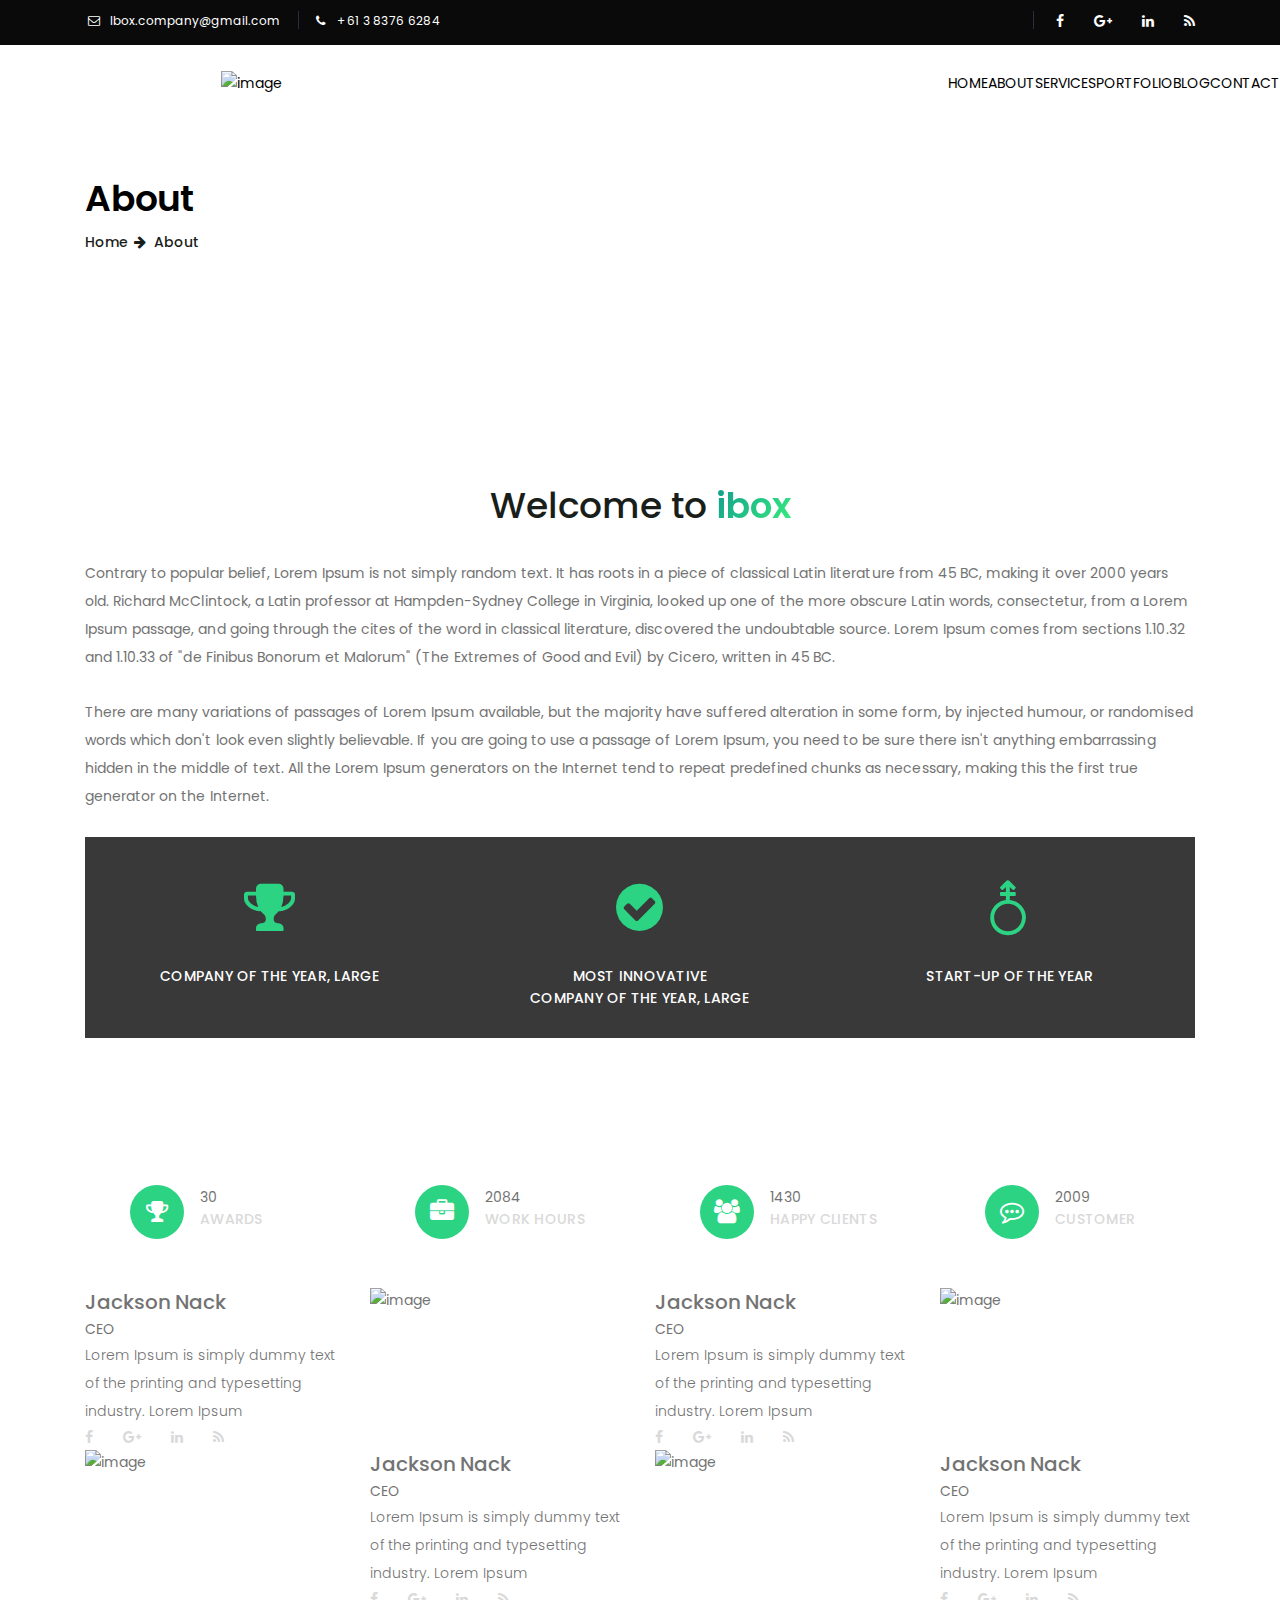
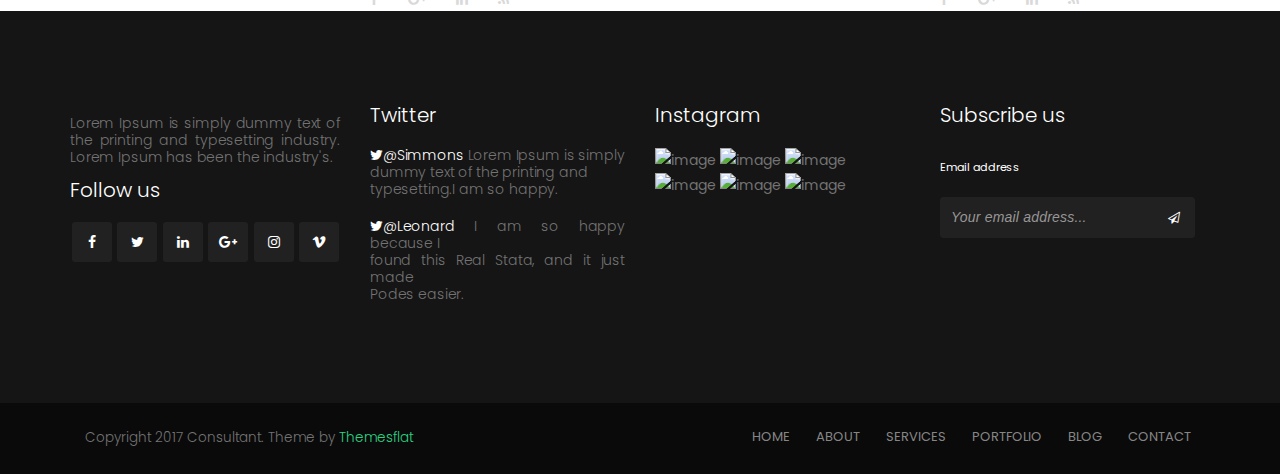
==== commit a0392b88: "servicesss" ====
--- a/about.html
+++ b/about.html
@@ -80,11 +80,11 @@
     </div>
 
     <!-- HEADER -->
-    <!-- <section id="header">
-        <nav class="navbar navbar-expand-lg navbar-light">
+    <section id="header2">
+        <nav class="navbar navbar-expand-lg">
             <div class="logo">
                 <a href="index.html">
-                    <img src="img/logo-home-v1.png" alt="image">
+                    <img src="img/logo.png" alt="image">
                 </a>
             </div>
             <ul class="navbar-nav linkss text-white ml-auto">
@@ -108,15 +108,27 @@
                 </li>
             </ul>
         </nav>
-    </section> -->
-
-
-
-    <section class=".row-quote.style2 parallax-about-0">
-        <div class="container">
-            <div class="row">
-                <div class="flat-quote clearfix text-center">
-
+    </section>
+
+
+
+    <section class="parallax-about-0">
+        <div class="container">
+            <div class="row">
+                <div class="col-md-12">
+                    <div class="about-heading">
+                        <h1 class="title">
+                            About
+                        </h1>
+                    </div>
+                    <div class="treee">
+                        <ul>
+                            <li class="home-arrow">
+                                <a href="index.html">Home</a>
+                            </li>
+                            <li>About</li>
+                        </ul>
+                    </div>
                 </div>
             </div>
         </div>
@@ -153,7 +165,51 @@
             </div>
             <div class="row">
                 <div class="col-md-12">
-                    <div class="awards">
+
+
+
+
+                    <ul id="da-thumbs" class="da-thumbs">
+
+                        <li>
+                            <div class="awards">
+                                <div class="awards-icon">
+                                    <i class="fa fa-trophy" aria-hidden="true"></i>
+                                </div>
+                                <div class="awards-content">
+                                    <h6>COMPANY OF THE YEAR, LARGE</h6>
+                                </div>
+                            </div>
+
+                        </li>
+
+                        <li>
+                            <div class="awards">
+                                <div class="awards-icon">
+                                    <i class="fa fa-check-circle" aria-hidden="true"></i>
+                                </div>
+                                <div class="awards-content">
+                                    <h6>MOST INNOVATIVE
+                                        <br> COMPANY OF THE YEAR, LARGE</h6>
+                                </div>
+                            </div>
+                        </li>
+
+                        <li>
+                            <div class="awards">
+                                <div class="awards-icon">
+                                    <i class="fa fa-mars-stroke-v" aria-hidden="true"></i>
+                                </div>
+                                <div class="awards-content">
+                                    <h6>START-UP OF THE YEAR</h6>
+                                </div>
+                            </div>
+                        </li>
+                        
+                    </ul>
+
+
+                    <!-- <div class="awards">
                         <div class="awards-icon">
                             <i class="fa fa-trophy" aria-hidden="true"></i>
                         </div>
@@ -177,7 +233,7 @@
                         <div class="awards-content">
                             <h6>START-UP OF THE YEAR</h6>
                         </div>
-                    </div>
+                    </div> -->
 
                 </div>
             </div>
@@ -195,7 +251,8 @@
                             <i class="fa fa-trophy" aria-hidden="true"></i>
                         </div>
                         <div class="text-ibox">
-                            <div id="myBar" data-from="0" data-to="30" data-speed="5000" data-refresh-interval="50"></div>
+                            <!-- <div id="myBar" data-from="0" data-to="30" data-speed="5000" data-refresh-interval="50"></div> -->
+                            <span class="count">30</span>
                             <h6> AWARDS</h6>
                         </div>
                     </div>
@@ -206,7 +263,8 @@
                             <i class="fa fa-briefcase" aria-hidden="true"></i>
                         </div>
                         <div class="text-ibox">
-                            <div id="myBar2" data-from="0" data-to="2084" data-speed="5000" data-refresh-interval="50"></div>
+                            <!-- <div id="myBar2" data-from="0" data-to="2084" data-speed="5000" data-refresh-interval="50"></div> -->
+                            <span class="count">2084</span>
                             <h6> WORK HOURS</h6>
                         </div>
 
@@ -218,7 +276,8 @@
                             <i class="fa fa-users" aria-hidden="true"></i>
                         </div>
                         <div class="text-ibox">
-                            <div id="myBar3" data-from="0" data-to="1430" data-speed="5000" data-refresh-interval="50"></div>
+                            <!-- <div id="myBar3" data-from="0" data-to="1430" data-speed="5000" data-refresh-interval="50"></div> -->
+                            <span class="count">1430</span>
                             <h6> HAPPY CLIENTS</h6>
                         </div>
 
@@ -230,13 +289,13 @@
                             <i class="fa fa-commenting-o" aria-hidden="true"></i>
                         </div>
                         <div class="text-ibox">
-                            <div id="myBar4" data-from="0" data-to="2009" data-speed="5000" data-refresh-interval="50"></div>
+                            <!-- <div id="myBar4" data-from="0" data-to="2009" data-speed="5000" data-refresh-interval="50"></div> -->
+                            <span class="count">2009</span>
                             <h6> CUSTOMER</h6>
                         </div>
                     </div>
                 </div>
             </div>
-        </div>
         </div>
     </section>
 
@@ -500,17 +559,13 @@
     </div>
 
     <!-- Java Scripts -->
-    <script src="http://code.jquery.com/jquery-3.3.1.min.js" integrity="sha256-FgpCb/KJQlLNfOu91ta32o/NMZxltwRo8QtmkMRdAu8="
-        crossorigin="anonymous"></script>
-    <script src="https://code.jquery.com/jquery-3.2.1.slim.min.js" integrity="sha384-KJ3o2DKtIkvYIK3UENzmM7KCkRr/rE9/Qpg6aAZGJwFDMVNA/GpGFF93hXpG5KkN"
-        crossorigin="anonymous"></script>
-    <script src="https://cdnjs.cloudflare.com/ajax/libs/popper.js/1.12.9/umd/popper.min.js" integrity="sha384-ApNbgh9B+Y1QKtv3Rn7W3mgPxhU9K/ScQsAP7hUibX39j7fakFPskvXusvfa0b4Q"
-        crossorigin="anonymous"></script>
-    <script src="https://maxcdn.bootstrapcdn.com/bootstrap/4.0.0/js/bootstrap.min.js" integrity="sha384-JZR6Spejh4U02d8jOt6vLEHfe/JQGiRRSQQxSfFWpi1MquVdAyjUar5+76PVCmYl"
-        crossorigin="anonymous"></script>
+    <script src="https://cdnjs.cloudflare.com/ajax/libs/jquery/3.3.1/jquery.min.js"></script>
+    <script src="https://cdnjs.cloudflare.com/ajax/libs/popper.js/1.12.9/umd/popper.min.js"></script>
+    <script src="https://maxcdn.bootstrapcdn.com/bootstrap/4.0.0/js/bootstrap.min.js"></script>
     <script src="https://unpkg.com/isotope-layout@3/dist/isotope.pkgd.min.js"></script>
     <script src="https://cdnjs.cloudflare.com/ajax/libs/mixitup/3.3.0/mixitup.min.js"></script>
-    <script src="js/jquery.js"></script>
+    <script src="js/jquery.hoverdir.js"></script>
+    <script src="js/modernizr.custom.97074.js"></script>
     <script src="js/popper.min.js"></script>
     <script src="js/bootstrap.min.js"></script>
     <script src="js/isotope.pkgd.min.js"></script>
--- a/css/style.css
+++ b/css/style.css
@@ -658,7 +658,7 @@
   transition: all 0.7s; }
 
 #header.scrolled {
-  background-color: rgba(26, 30, 26, 0.7) !important;
+  background-color: rgba(26, 30, 26, 0.7);
   transition: all 0.7s;
   padding-top: 0;
   padding-bottom: 0;
@@ -1173,14 +1173,64 @@
       letter-spacing: 0.25px; }
 
 .parallax-about-0 {
-  background-image: url("../img/parallax/parallax-quote-style2.jpg");
+  background-image: url(../img/parallax/parallax-page.jpg);
   width: 100%;
   background-repeat: no-repeat;
   background-attachment: fixed;
-  background-position: 47% 50%;
-  -webkit-background-size: cover;
-  -o-background-size: cover;
+  background-position: 50% 0;
   background-size: cover;
-  padding: 109px 0px 115px 0px; }
+  position: relative;
+  padding: 126px 0px 134px 0px; }
+  .parallax-about-0 ul {
+    padding-top: 4px; }
+  .parallax-about-0 li {
+    position: relative;
+    display: inline-block;
+    margin-right: 22px;
+    color: #1a1e1a;
+    font-weight: 500; }
+    .parallax-about-0 li a {
+      color: #1a1e1a; }
+  .parallax-about-0 .home-arrow::after {
+    content: "\f061";
+    font-family: "FontAwesome";
+    color: #1a1e1a;
+    position: absolute;
+    top: 0;
+    left: 115%; }
+  .parallax-about-0 h1 {
+    color: black; }
+
+#header2 {
+  top: 45;
+  position: fixed;
+  z-index: 1;
+  width: 100%;
+  background: white;
+  transition: all 0.7s; }
+  #header2 .navbar {
+    padding: 25px 0px; }
+  #header2 a {
+    color: black; }
+  #header2.scrolled {
+    z-index: 2;
+    transition: all 0.7s;
+    top: 0; }
+
+#services {
+  margin: 95px auto; }
+
+.services2 {
+  transition: all 2s; }
+  .services2 .service-input {
+    display: flex;
+    padding: 0px;
+    text-align: left;
+    transition: all 1s; }
+    .services2 .service-input:hover i {
+      transform: rotateY(180deg); }
+    .services2 .service-input i {
+      transition: all 1s;
+      margin: 0px; }
 
 /*# sourceMappingURL=style.css.map */
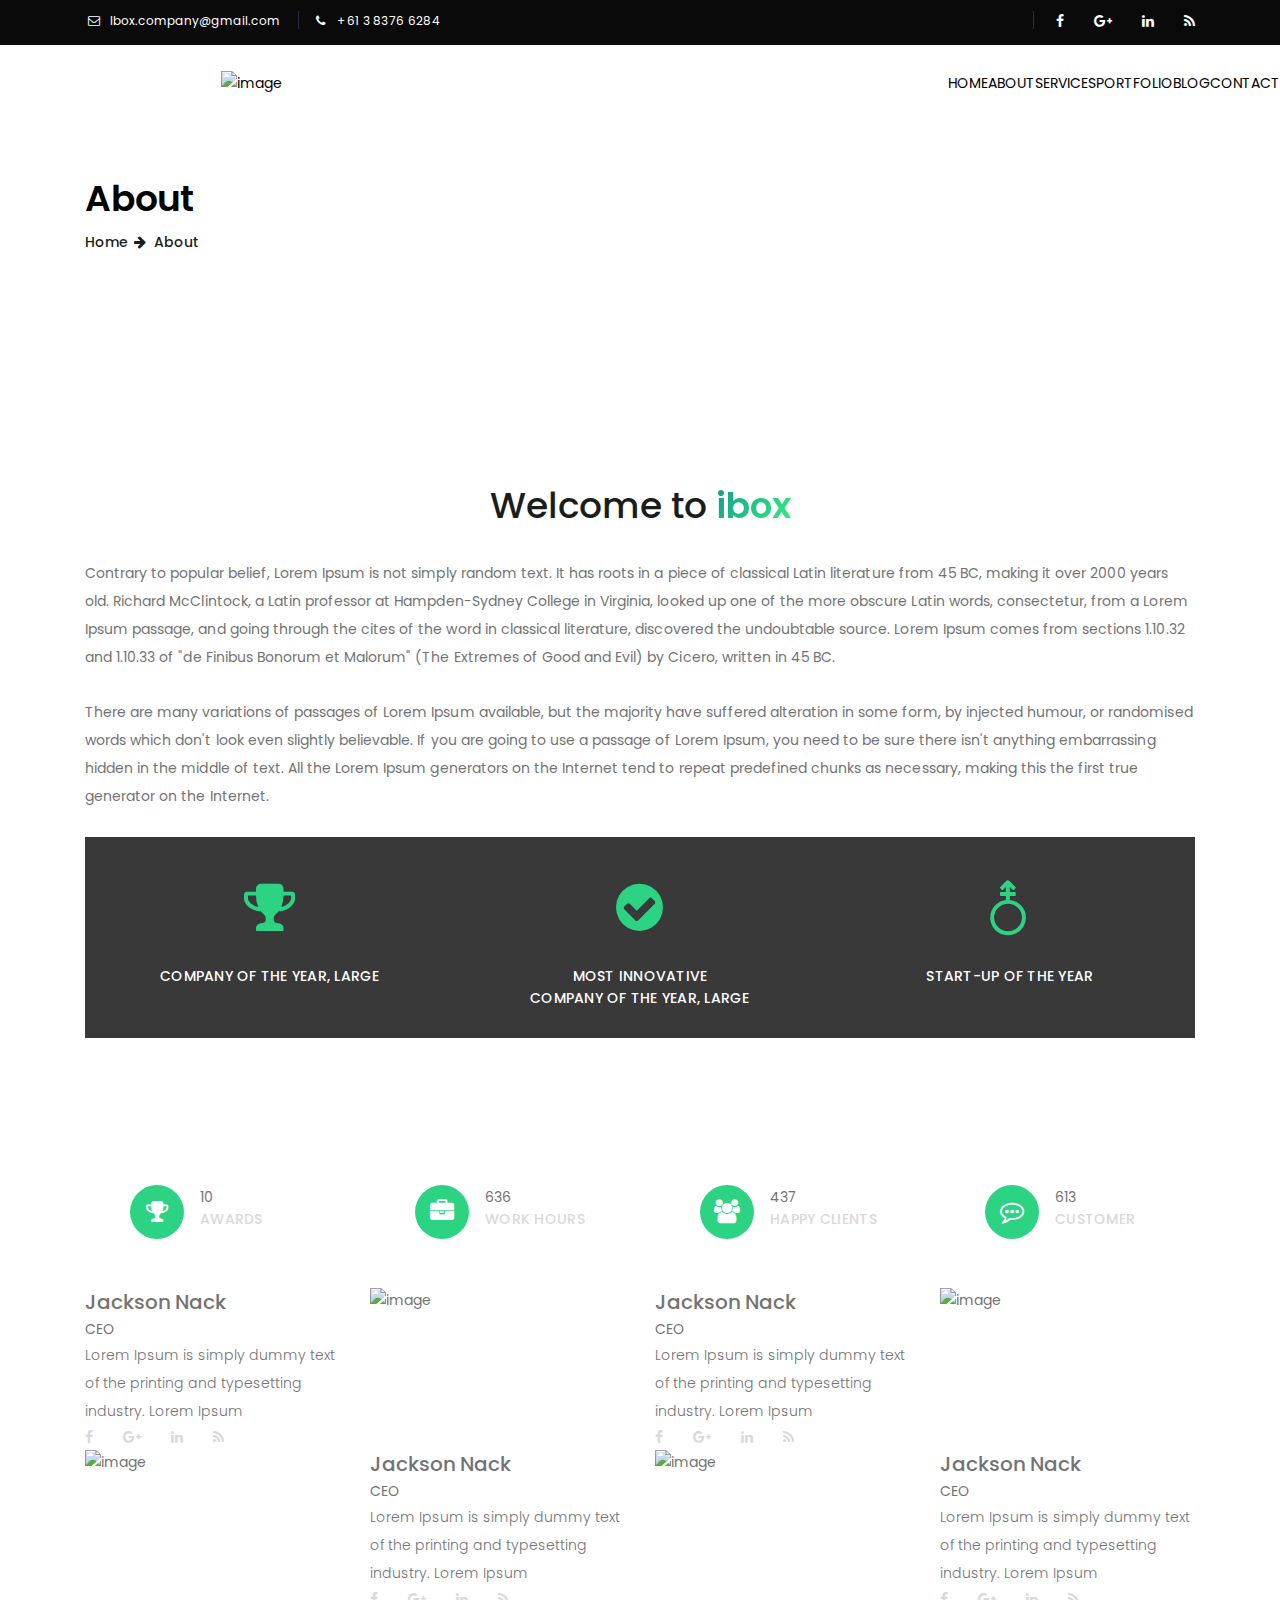
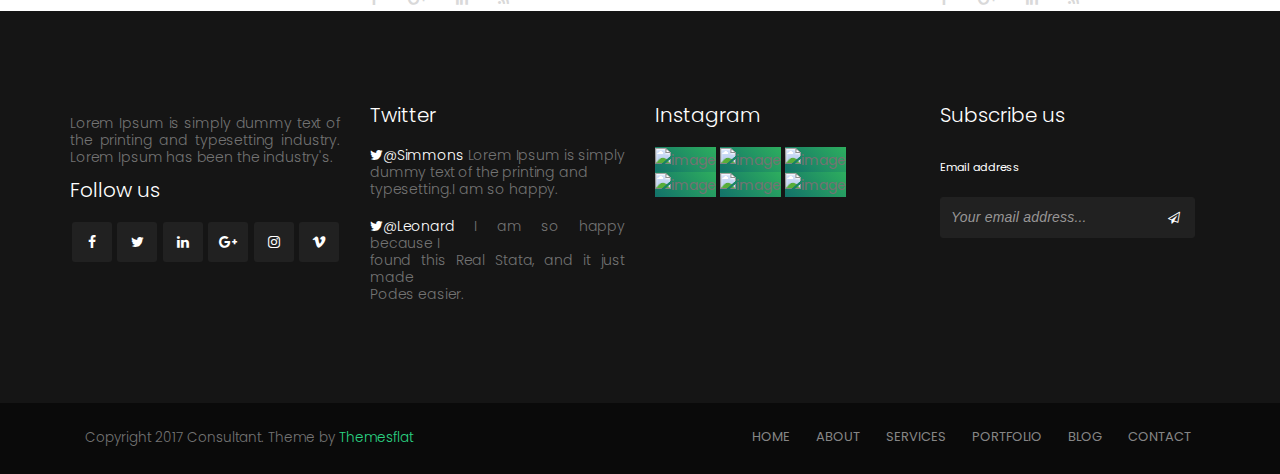
==== commit 5eab2e9a: "home page mega updates" ====
--- a/about.html
+++ b/about.html
@@ -108,7 +108,7 @@
                 </li>
             </ul>
         </nav>
-    </section>
+    </section>  
 
 
 
@@ -252,7 +252,7 @@
                         </div>
                         <div class="text-ibox">
                             <!-- <div id="myBar" data-from="0" data-to="30" data-speed="5000" data-refresh-interval="50"></div> -->
-                            <span class="count">30</span>
+                            <div><span class="count">30</span></div>
                             <h6> AWARDS</h6>
                         </div>
                     </div>
@@ -264,7 +264,7 @@
                         </div>
                         <div class="text-ibox">
                             <!-- <div id="myBar2" data-from="0" data-to="2084" data-speed="5000" data-refresh-interval="50"></div> -->
-                            <span class="count">2084</span>
+                            <div><span class="count">2084</span></div>
                             <h6> WORK HOURS</h6>
                         </div>
 
@@ -277,7 +277,7 @@
                         </div>
                         <div class="text-ibox">
                             <!-- <div id="myBar3" data-from="0" data-to="1430" data-speed="5000" data-refresh-interval="50"></div> -->
-                            <span class="count">1430</span>
+                            <div><span class="count">1430</span></div>
                             <h6> HAPPY CLIENTS</h6>
                         </div>
 
@@ -290,7 +290,7 @@
                         </div>
                         <div class="text-ibox">
                             <!-- <div id="myBar4" data-from="0" data-to="2009" data-speed="5000" data-refresh-interval="50"></div> -->
-                            <span class="count">2009</span>
+                            <div><span class="count">2009</span></div>
                             <h6> CUSTOMER</h6>
                         </div>
                     </div>
@@ -446,76 +446,101 @@
 
     <!-- Footer -->
     <footer id="footer">
-        <div class="container">
-            <div class="row">
-                <div class="col-md-3">
-                    <div class="foot1">
-                        <img src="img/logo-footer.png" alt="">
-                        <p>Lorem Ipsum is simply dummy text of the printing and typesetting industry. Lorem Ipsum has been the
-                            industry's.
-                        </p>
-                        <h2 class="widget-title">Follow us</h2>
-                        <div class="flat-social style2">
-                            <a href="#">
-                                <i class="fa fa-facebook" aria-hidden="true"></i>
-                            </a>
-                            <a href="#">
-                                <i class="fa fa-twitter" aria-hidden="true"></i>
-                            </a>
-                            <a href="#">
-                                <i class="fa fa-linkedin" aria-hidden="true"></i>
-                            </a>
-                            <a href="#">
-                                <i class="fa fa-google-plus" aria-hidden="true"></i>
-                            </a>
-                            <a href="#">
-                                <i class="fa fa-instagram" aria-hidden="true"></i>
-                            </a>
-                            <a href="#">
-                                <i class="fa fa-vimeo" aria-hidden="true"></i>
-                            </a>
-                        </div>
-                    </div>
-                </div>
-                <div class="col-md-3">
-                    <div class="foot2">
-                        <h2>Twitter</h2>
-                        <p>
-                            <span>@Simmons </span>Lorem Ipsum is simply
-                            <br> dummy text of the printing and
-                            <br>typesetting.I am so happy.</p>
-                        <p>
-                            <span>@Leonard </span>I am so happy because I
-                            <br>found this Real Stata, and it just made
-                            <br> Podes easier.</p>
-                    </div>
-                </div>
-                <div class="col-md-3">
-                    <div class="foot3">
-                        <h2>Instagram</h2>
-                        <div class="instaimage">
-                            <img src="img/instagram/instagram-01.jpg" alt="image">
-                            <img src="img/instagram/instagram-02.jpg" alt="image">
-                            <img src="img/instagram/instagram-03.jpg" alt="image">
-                            <img src="img/instagram/instagram-04.jpg" alt="image">
-                            <img src="img/instagram/instagram-05.jpg" alt="image">
-                            <img src="img/instagram/instagram-06.jpg" alt="image">
-                        </div>
-                    </div>
-                </div>
-                <div class="col-md-3">
-                    <div class="foot4">
-                        <h2>Subscribe us</h2>
-                        <div class="legend text-white">Email address</div>
-                        <div class="inputplain">
-                            <input type="text" tabindex="1" id="subscribe-email" name="subscribe-email" placeholder="Your email address...">
-                            <i class="fa fa-paper-plane-o" aria-hidden="true"></i>
-                        </div>
-                    </div>
-                </div>
-            </div>
-        </div>
-    </footer>
+            <div class="container">
+                <div class="row">
+                    <div class="col-md-3">
+                        <div class="foot1">
+                            <img src="img/logo-footer.png" alt="">
+                            <p>Lorem Ipsum is simply dummy text of the printing and typesetting industry. Lorem Ipsum has been the
+                                industry's.
+                            </p>
+                            <h2 class="widget-title">Follow us</h2>
+                            <div class="flat-social style2">
+                                <a href="#">
+                                    <i class="fa fa-facebook" aria-hidden="true"></i>
+                                </a>
+                                <a href="#">
+                                    <i class="fa fa-twitter" aria-hidden="true"></i>
+                                </a>
+                                <a href="#">
+                                    <i class="fa fa-linkedin" aria-hidden="true"></i>
+                                </a>
+                                <a href="#">
+                                    <i class="fa fa-google-plus" aria-hidden="true"></i>
+                                </a>
+                                <a href="#">
+                                    <i class="fa fa-instagram" aria-hidden="true"></i>
+                                </a>
+                                <a href="#">
+                                    <i class="fa fa-vimeo" aria-hidden="true"></i>
+                                </a>
+                            </div>
+                        </div>
+                    </div>
+                    <div class="col-md-3">
+                        <div class="foot2">
+                            <h2>Twitter</h2>
+                            <p>
+                                <span>@Simmons </span>Lorem Ipsum is simply
+                                <br> dummy text of the printing and
+                                <br>typesetting.I am so happy.</p>
+                            <p>
+                                <span>@Leonard </span>I am so happy because I
+                                <br>found this Real Stata, and it just made
+                                <br> Podes easier.</p>
+                        </div>
+                    </div>
+                    <div class="col-md-3">
+                        <div class="foot3">
+                            <h2>Instagram</h2>
+                            <div class="instaimage">
+                                <div class="insta-hover">
+                                    <a href="">
+                                        <img src="img/instagram/instagram-01.jpg" alt="image">
+                                    </a>
+                                </div>
+    
+                                <div class="insta-hover">
+                                    <a href="">
+                                        <img src="img/instagram/instagram-02.jpg" alt="image">
+                                    </a>
+                                </div>
+                                <div class="insta-hover">
+                                    <a href="">
+                                        <img src="img/instagram/instagram-03.jpg" alt="image">
+                                    </a>
+                                </div>
+                                <div class="insta-hover">
+                                    <a href="">
+                                        <img src="img/instagram/instagram-04.jpg" alt="image">
+                                    </a>
+                                </div>
+                                <div class="insta-hover">
+                                    <a href="">
+                                        <img src="img/instagram/instagram-05.jpg" alt="image">
+                                    </a>
+                                </div>
+                                <div class="insta-hover">
+                                    <a href="">
+                                        <img src="img/instagram/instagram-06.jpg" alt="image">
+                                    </a>
+                                </div>
+                            </div>
+                        </div>
+                    </div>
+                    <div class="col-md-3">
+                        <div class="foot4">
+                            <h2>Subscribe us</h2>
+                            <div class="legend text-white">Email address</div>
+                            <div class="inputplain">
+                                <input type="text" tabindex="1" id="subscribe-email" name="subscribe-email" placeholder="Your email address...">
+                                <i class="fa fa-paper-plane-o" aria-hidden="true"></i>
+                            </div>
+                        </div>
+                    </div>
+                </div>
+            </div>
+        </footer>
     <!-- Copyright -->
     <div class="bottom">
         <div class="container">
@@ -532,7 +557,7 @@
                     <div class="navbottom float-right">
                         <nav class="nav-footer">
                             <ul class="menu">
-                                <li class="active">
+                                <li>
                                     <a href="#">home</a>
                                 </li>
                                 <li>
--- a/css/style.css
+++ b/css/style.css
@@ -695,6 +695,13 @@
   background-color: #151515;
   padding: 80px 0px 80px 0px;
   /* Widget social */ }
+  #footer .insta-hover {
+    display: inline-block;
+    background: -webkit-linear-gradient(45deg, rgba(17, 153, 142, 0.7), rgba(56, 239, 125, 0.7)); }
+    #footer .insta-hover img {
+      transition: all 1s; }
+    #footer .insta-hover:hover img {
+      opacity: 0.3; }
   #footer .foot1 {
     margin-left: -15px; }
     #footer .foot1 img {
@@ -851,7 +858,8 @@
   color: #2bd383; }
 
 #blog {
-  margin-bottom: 130px; }
+  margin-bottom: 130px;
+  margin-top: 390px; }
   #blog h1 {
     margin: auto;
     color: black;
@@ -887,6 +895,18 @@
     overflow: hidden;
     border: 1px solid #2bd383;
     border-radius: 5px; }
+    .parallax .para-button:after {
+      background: #2bd383;
+      content: "";
+      width: 0%;
+      height: 100%;
+      position: absolute;
+      top: 0;
+      left: 0;
+      z-index: -1;
+      transition: all .3s; }
+    .parallax .para-button:hover::after {
+      width: 100%; }
   .parallax .quote-title {
     font-size: 36px;
     line-height: normal;
@@ -894,48 +914,138 @@
     color: #fff;
     letter-spacing: 0.2px; }
 
-.choose-us .choose-bottom {
-  width: 33%; }
-.choose-us .number-list {
-  width: 21px;
-  height: 21px;
-  border-radius: 50%;
-  background: transparent;
-  border: 1px solid #fff;
-  text-align: center;
-  line-height: 21px;
-  float: left;
-  margin-right: 21px;
-  position: relative;
-  overflow: hidden;
-  z-index: 1;
-  cursor: pointer;
-  -webkit-transition: all 0.3s ease-in-out;
-  -moz-transition: all 0.3s ease-in-out;
-  -ms-transition: all 0.3s ease-in-out;
-  -o-transition: all 0.3s ease-in-out;
-  transition: all 0.3s ease-in-out; }
-.choose-us .choose-title p {
-  text-align: center; }
-.choose-us h2 {
-  font-size: 36px;
-  line-height: 48px;
-  color: #1a1e1a;
-  font-weight: 500;
-  text-align: center;
-  margin-bottom: 25px; }
-
-.about img {
-  max-width: 100%;
-  height: auto; }
-.about p {
-  line-height: 24px;
-  margin-bottom: 24px; }
-.about .about-h6 {
-  line-height: normal;
-  letter-spacing: 9.8px;
-  color: #1a1e1a;
-  margin: 0px 0px 22px 2px; }
+.choose-us {
+  margin-top: 240px; }
+  .choose-us .div67procentov {
+    width: 171%;
+    background: #1a1823; }
+  .choose-us .number-liness {
+    background: #1a1823;
+    margin-bottom: 135px;
+    margin-top: 115px; }
+    .choose-us .number-liness .name-counter {
+      color: #a4a2a9; }
+    .choose-us .number-liness .text-counter {
+      width: 10%;
+      float: right;
+      padding: 40px 0px 46px 0px;
+      text-align: center;
+      position: relative;
+      overflow: visible;
+      z-index: 1;
+      -webkit-transition: all 0.3s ease-in-out;
+      -moz-transition: all 0.3s ease-in-out;
+      -ms-transition: all 0.3s ease-in-out;
+      -o-transition: all 0.3s ease-in-out;
+      transition: all 0.3s ease-in-out;
+      color: white; }
+      .choose-us .number-liness .text-counter::after {
+        content: "";
+        width: 101%;
+        height: 110%;
+        background: linear-gradient(45deg, #11998e, #38ef7d);
+        background: -ms-linear-gradient(45deg, #11998e, #38ef7d);
+        background: -webkit-linear-gradient(45deg, #11998e, #38ef7d);
+        background: -o-linear-gradient(45deg, #11998e, #38ef7d);
+        background: -ms-linear-gradient(45deg, #11998e, #38ef7d);
+        -webkit-box-shadow: 4px 4px 5px 0px rgba(0, 0, 0, 0.3);
+        box-shadow: 4px 4px 5px 0px rgba(0, 0, 0, 0.3);
+        position: absolute;
+        top: -7px;
+        left: 0;
+        z-index: -1;
+        opacity: 0;
+        visibility: hidden;
+        -webkit-transform: translate3d(0, 5%, 0);
+        -moz-transform: translate3d(0, 5%, 0);
+        -ms-transform: translate3d(0, 5%, 0);
+        -o-transform: translate3d(0, 5%, 0);
+        transform: translate3d(0, 5%, 0);
+        -webkit-transition: all 0.3s ease-in-out;
+        -moz-transition: all 0.3s ease-in-out;
+        -ms-transition: all 0.3s ease-in-out;
+        -o-transition: all 0.3s ease-in-out;
+        transition: all 0.3s ease-in-out; }
+      .choose-us .number-liness .text-counter:hover::after {
+        opacity: 1;
+        visibility: visible;
+        -webkit-transform: translate3d(0, 0, 0);
+        -moz-transform: translate3d(0, 0, 0);
+        -ms-transform: translate3d(0, 0, 0);
+        -o-transform: translate3d(0, 0, 0);
+        transform: translate3d(0, 0, 0); }
+      .choose-us .number-liness .text-counter .count {
+        font-size: 55px;
+        line-height: 55px; }
+  .choose-us .choose-bottom {
+    width: 33%; }
+    .choose-us .choose-bottom ul {
+      padding: 36px 0px 23px 30px; }
+      .choose-us .choose-bottom ul li {
+        margin-bottom: 12px; }
+        .choose-us .choose-bottom ul li span {
+          font-weight: bold;
+          color: #fff; }
+        .choose-us .choose-bottom ul li h6 {
+          line-height: 22px;
+          font-weight: 500;
+          color: #fff;
+          letter-spacing: 0.1px; }
+  .choose-us .number-list {
+    width: 21px;
+    height: 21px;
+    border-radius: 50%;
+    background: transparent;
+    border: 1px solid #fff;
+    text-align: center;
+    line-height: 21px;
+    float: left;
+    margin-right: 21px;
+    position: relative;
+    overflow: hidden;
+    z-index: 1;
+    cursor: pointer;
+    -webkit-transition: all 0.3s ease-in-out;
+    -moz-transition: all 0.3s ease-in-out;
+    -ms-transition: all 0.3s ease-in-out;
+    -o-transition: all 0.3s ease-in-out;
+    transition: all 0.3s ease-in-out; }
+  .choose-us .choose-title p {
+    line-height: 24px;
+    color: #555;
+    font-weight: 400;
+    letter-spacing: 0.18px;
+    text-align: center; }
+  .choose-us h2 {
+    font-size: 36px;
+    line-height: 48px;
+    color: #1a1e1a;
+    font-weight: 500;
+    text-align: center;
+    margin-bottom: 25px; }
+
+.about {
+  margin-top: 150px; }
+  .about .aboutus-title {
+    margin-top: 100px; }
+  .about h2 {
+    font-size: 36px;
+    line-height: 48px;
+    color: #1a1e1a;
+    font-weight: 500;
+    margin: auto; }
+  .about img {
+    max-width: 100%;
+    height: auto;
+    float: right; }
+  .about p {
+    line-height: 24px;
+    margin-bottom: 24px; }
+  .about .about-h6 {
+    line-height: normal;
+    letter-spacing: 9.8px;
+    color: #1a1e1a;
+    margin: 0px 0px 22px 2px; }
 
 .parallax-megin {
   width: 100%;
@@ -975,9 +1085,12 @@
       margin: auto; }
 
 .services .service-logo {
-  text-align: center; }
+  text-align: center;
+  margin-top: 130px; }
   .services .service-logo h1 {
     color: black; }
+  .services .service-logo p {
+    margin-top: 15px; }
 .services .service-input {
   padding: 40px;
   float: none;
@@ -1233,4 +1346,199 @@
       transition: all 1s;
       margin: 0px; }
 
+.prices {
+  text-align: center;
+  background: #fff;
+  position: relative;
+  overflow: hidden;
+  z-index: 1;
+  -webkit-transition: all 0.3s ease-in-out;
+  -moz-transition: all 0.3s ease-in-out;
+  -ms-transition: all 0.3s ease-in-out;
+  -o-transition: all 0.3s ease-in-out;
+  transition: all 0.3s ease-in-out; }
+  .prices .prices-header {
+    padding-top: 36px;
+    margin-bottom: 19px; }
+    .prices .prices-header .value {
+      border-radius: 50%;
+      background: transparent;
+      border: 2px solid #2bd383;
+      text-align: center;
+      padding: 26px;
+      margin: 0px auto 26px;
+      position: relative;
+      display: inline-block; }
+    .prices .prices-header span {
+      display: block; }
+    .prices .prices-header .price-number {
+      font-family: "Arial";
+      font-size: 36px;
+      line-height: 36px;
+      color: #1a1e1a; }
+    .prices .prices-header .price-year {
+      font-family: "Arial";
+      font-size: 14px;
+      line-height: 18px;
+      color: #1a1e1a; }
+    .prices .prices-header .title-price {
+      margin: 35px auto;
+      line-height: 31px;
+      color: #1a1e1a;
+      text-transform: uppercase;
+      letter-spacing: 0.25px;
+      font-size: 20px; }
+  .prices .prices-text ul {
+    margin: 100px auto !important; }
+  .prices .prices-text li {
+    line-height: 38px;
+    color: #969696; }
+  .prices .price-btn {
+    margin-bottom: 24px;
+    color: #969696;
+    padding: 9px 70px;
+    background: transparent;
+    display: inline-block;
+    z-index: 1;
+    position: relative;
+    overflow: hidden;
+    border: 1px solid #2bd383;
+    border-radius: 5px; }
+
+#pricing {
+  padding: 124px 0px 130px 0px;
+  background: #f5f5f5; }
+
+#portfolio-single1 .h6ap h6 {
+  display: inline; }
+#portfolio-single1 .h6ap p {
+  display: inline; }
+
+#related .item:hover .related-content::before {
+  background: #2bd383;
+  cursor: pointer;
+  transform: translateX(5px);
+  transition: all 0.3s ease-in-out; }
+#related .item:hover .related-content a {
+  color: #2bd383;
+  transition: all 0.3s ease-in-out; }
+#related .item .related-content {
+  position: relative;
+  background: #fafafa;
+  padding: 11px 0px 17px 0px; }
+  #related .item .related-content::before {
+    transition: all 0.3s ease-in-out;
+    content: "\f054";
+    font-family: "FontAwesome";
+    font-size: 16px;
+    line-height: 50px;
+    font-weight: 400;
+    color: #fff;
+    letter-spacing: 0.2px;
+    background: #abaaaa;
+    width: 50px;
+    height: 50px;
+    text-align: center;
+    position: absolute;
+    top: 0;
+    left: 0; }
+  #related .item .related-content a {
+    transition: all 0.3s ease-in-out;
+    font-size: 14px;
+    line-height: 22px;
+    font-weight: 500;
+    color: #1a1e1a;
+    letter-spacing: 0.2px;
+    margin-left: 70px; }
+  #related .item .related-content h6 {
+    font-size: 14px;
+    line-height: 22px;
+    font-weight: 500;
+    color: #1a1e1a;
+    letter-spacing: 0.2px; }
+#related .related-img {
+  margin-bottom: 21px;
+  position: relative;
+  overflow: hidden;
+  max-width: 100%;
+  height: auto; }
+
+.blog-ul2 a {
+  line-height: 30px;
+  color: #737373;
+  background: transparent;
+  text-align: center;
+  display: inline-block;
+  margin: 0px 5px 8px 0px;
+  padding: 0px 14px 0px 14px;
+  border: 1px solid #f2f2f2;
+  position: relative;
+  overflow: hidden; }
+
+.active22 {
+  background: #2bd383 !important;
+  border-color: #2bd383 !important;
+  color: #fff !important; }
+
+.blog-pages {
+  margin: auto; }
+  .blog-pages li {
+    display: inline-block;
+    margin-left: 2px; }
+  .blog-pages a {
+    line-height: 38px;
+    color: #1a1e1a;
+    text-align: center;
+    padding: 0px 12px 0px 13px;
+    border: 1px solid #f2f2f2;
+    display: inline-block;
+    position: relative;
+    letter-spacing: 0.25px; }
+
+#contact {
+  margin-top: 95px;
+  margin-bottom: 70px; }
+  #contact .title-div {
+    margin-bottom: 29px; }
+    #contact .title-div .title-h2 {
+      font-size: 36px;
+      line-height: 48px;
+      color: #1a1e1a;
+      font-weight: 500; }
+  #contact .contact-form {
+    padding-top: 9px; }
+    #contact .contact-form label {
+      display: block;
+      width: 100%;
+      margin-bottom: 20px; }
+      #contact .contact-form label input {
+        background: transparent;
+        border: 1px solid #e1e1e1; }
+      #contact .contact-form label textarea {
+        height: 170px; }
+      #contact .contact-form label button {
+        padding: 9px 30px;
+        background: #2bd383;
+        color: #ffffff;
+        display: inline-block;
+        z-index: 1;
+        position: relative;
+        overflow: hidden;
+        border: 1px solid #2bd383;
+        border-radius: 5px; }
+        #contact .contact-form label button::after {
+          transition: all 0.5s;
+          position: absolute;
+          content: "";
+          width: 0%;
+          height: 100%;
+          position: absolute;
+          top: 0;
+          left: 0;
+          background: #1a1e1a;
+          z-index: -1;
+          border-color: #1a1e1a; }
+        #contact .contact-form label button:hover::after {
+          width: 100%; }
+
 /*# sourceMappingURL=style.css.map */
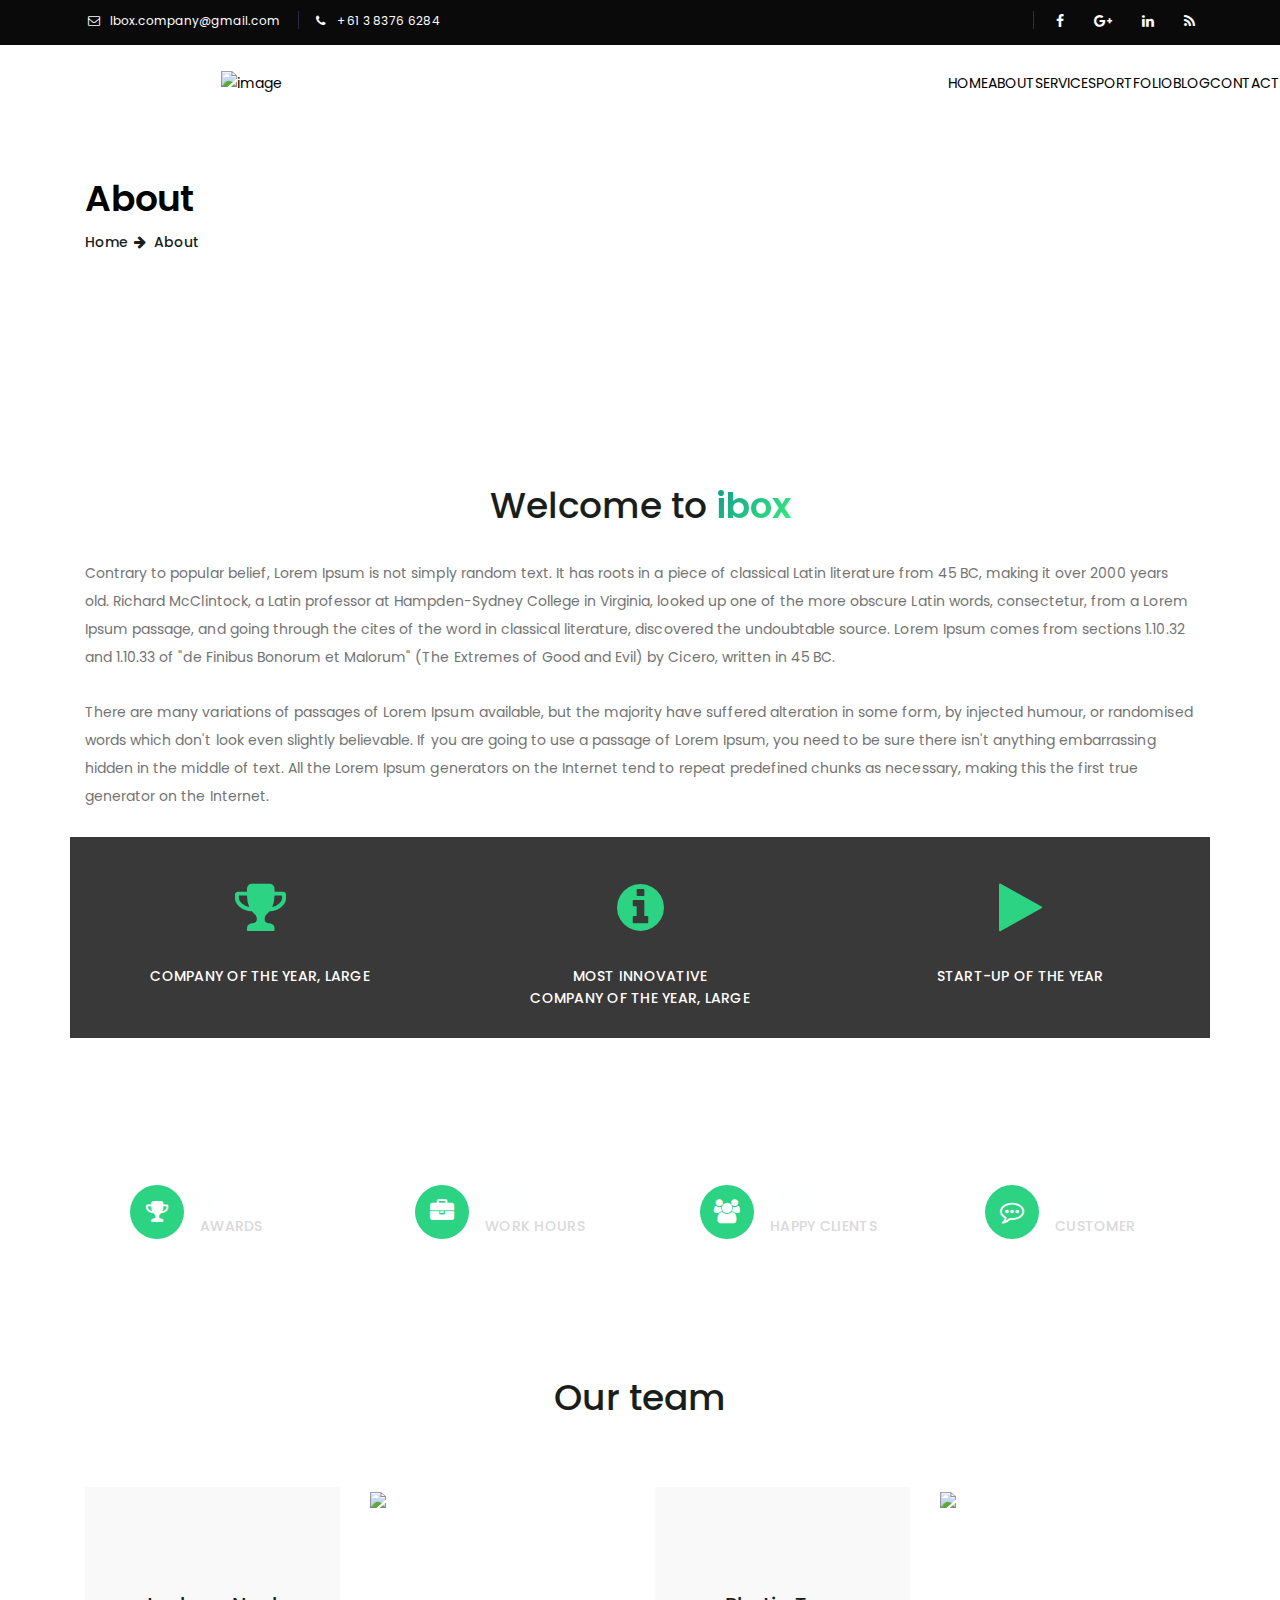
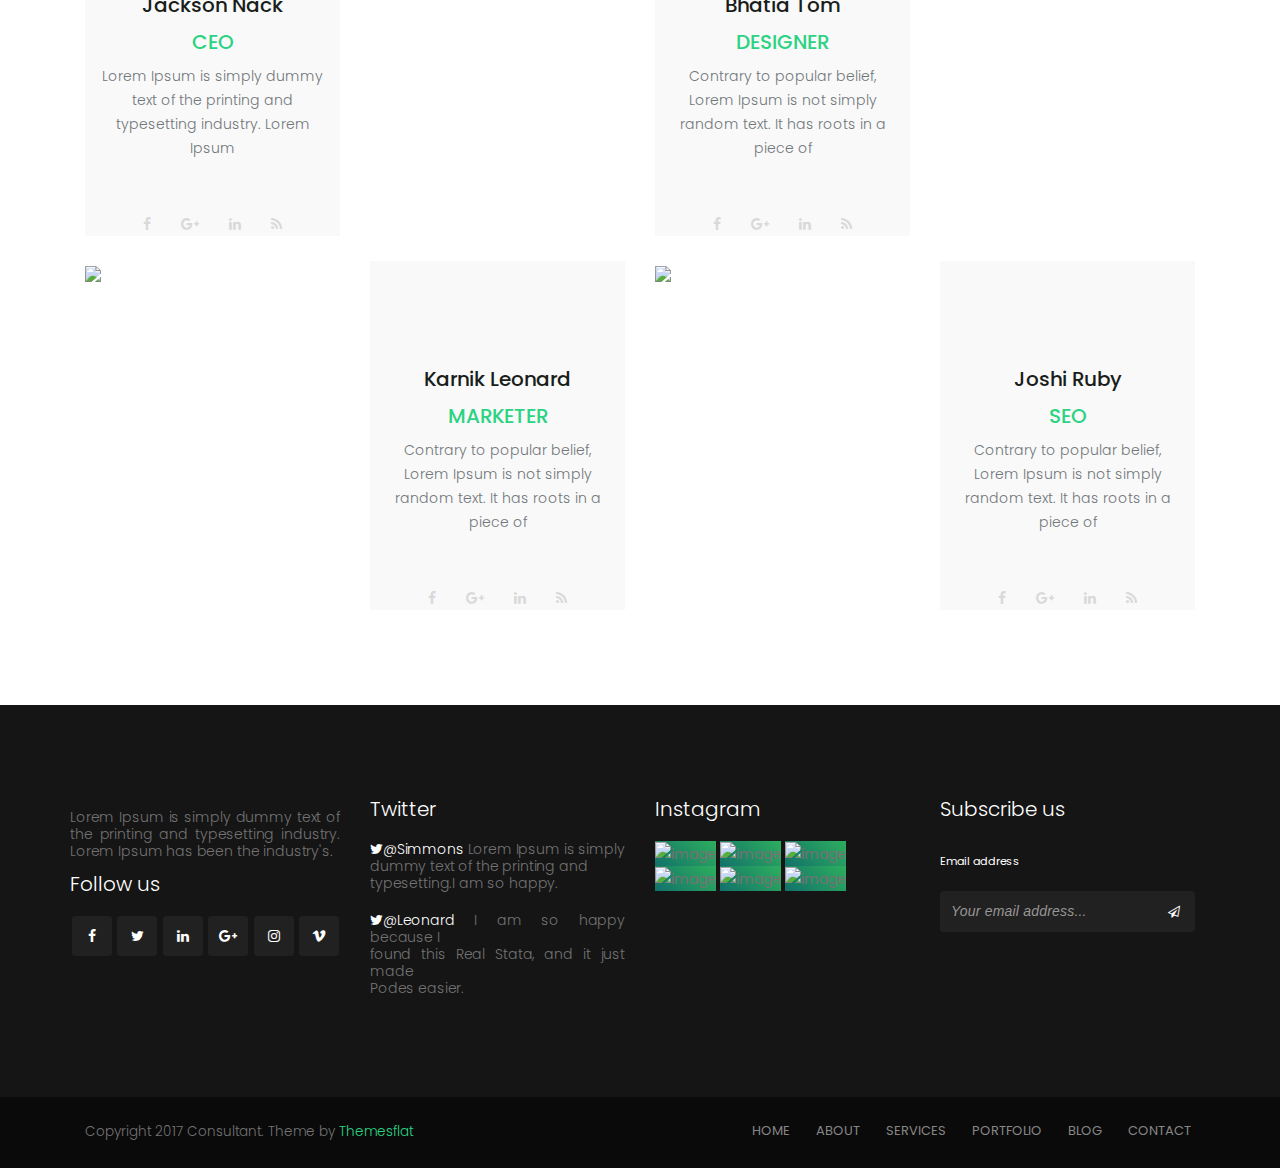
==== commit 211989e6: "about mega update" ====
--- a/about.html
+++ b/about.html
@@ -108,7 +108,7 @@
                 </li>
             </ul>
         </nav>
-    </section>  
+    </section>
 
 
 
@@ -133,6 +133,8 @@
             </div>
         </div>
     </section>
+
+
 
 
     <section id="welcome-ibox">
@@ -163,53 +165,44 @@
                     </div>
                 </div>
             </div>
-            <div class="row">
-                <div class="col-md-12">
-
-
-
-
-                    <ul id="da-thumbs" class="da-thumbs">
-
-                        <li>
-                            <div class="awards">
-                                <div class="awards-icon">
-                                    <i class="fa fa-trophy" aria-hidden="true"></i>
-                                </div>
-                                <div class="awards-content">
-                                    <h6>COMPANY OF THE YEAR, LARGE</h6>
-                                </div>
-                            </div>
-
-                        </li>
-
-                        <li>
-                            <div class="awards">
-                                <div class="awards-icon">
-                                    <i class="fa fa-check-circle" aria-hidden="true"></i>
-                                </div>
-                                <div class="awards-content">
-                                    <h6>MOST INNOVATIVE
-                                        <br> COMPANY OF THE YEAR, LARGE</h6>
-                                </div>
-                            </div>
-                        </li>
-
-                        <li>
-                            <div class="awards">
-                                <div class="awards-icon">
-                                    <i class="fa fa-mars-stroke-v" aria-hidden="true"></i>
-                                </div>
-                                <div class="awards-content">
-                                    <h6>START-UP OF THE YEAR</h6>
-                                </div>
-                            </div>
-                        </li>
-                        
-                    </ul>
-
-
-                    <!-- <div class="awards">
+            <div class="row greybackground">
+
+                <div class="col-md-4 padding0">
+                    <div class="snake">
+                        <div class="overlay">
+                        </div>
+                        <div class=" awards awards-icon">
+                            <i class="fa fa-trophy awards-icon" aria-hidden="true"></i>
+                            <h6 class="awards-content">COMPANY OF THE YEAR, LARGE</h6>
+                        </div>
+                    </div>
+                </div>
+                <div class="col-md-4 padding0">
+                    <div class="snake">
+                        <div class="overlay">
+                        </div>
+                        <div class=" awards awards-icon">
+                            <i class="fa fa-info-circle awards-icon" aria-hidden="true"></i>
+                            <h6 class="awards-content">Most Innovative
+                                <br> Company of the Year, Large</h6>
+                        </div>
+                    </div>
+                </div>
+                <div class="col-md-4 padding0">
+                    <div class="snake">
+                        <div class="overlay">
+                        </div>
+                        <div class=" awards awards-icon">
+                            <i class="fa fa-play awards-icon" aria-hidden="true"></i>
+                            <h6 class="awards-content">Start-up of the Year</h6>
+                        </div>
+                    </div>
+                </div>
+
+
+
+
+                <!-- <div class="awards">
                         <div class="awards-icon">
                             <i class="fa fa-trophy" aria-hidden="true"></i>
                         </div>
@@ -235,7 +228,6 @@
                         </div>
                     </div> -->
 
-                </div>
             </div>
         </div>
 
@@ -252,7 +244,9 @@
                         </div>
                         <div class="text-ibox">
                             <!-- <div id="myBar" data-from="0" data-to="30" data-speed="5000" data-refresh-interval="50"></div> -->
-                            <div><span class="count">30</span></div>
+                            <div>
+                                <span class="count">30</span>
+                            </div>
                             <h6> AWARDS</h6>
                         </div>
                     </div>
@@ -264,7 +258,9 @@
                         </div>
                         <div class="text-ibox">
                             <!-- <div id="myBar2" data-from="0" data-to="2084" data-speed="5000" data-refresh-interval="50"></div> -->
-                            <div><span class="count">2084</span></div>
+                            <div>
+                                <span class="count">2084</span>
+                            </div>
                             <h6> WORK HOURS</h6>
                         </div>
 
@@ -277,7 +273,9 @@
                         </div>
                         <div class="text-ibox">
                             <!-- <div id="myBar3" data-from="0" data-to="1430" data-speed="5000" data-refresh-interval="50"></div> -->
-                            <div><span class="count">1430</span></div>
+                            <div>
+                                <span class="count">1430</span>
+                            </div>
                             <h6> HAPPY CLIENTS</h6>
                         </div>
 
@@ -290,7 +288,9 @@
                         </div>
                         <div class="text-ibox">
                             <!-- <div id="myBar4" data-from="0" data-to="2009" data-speed="5000" data-refresh-interval="50"></div> -->
-                            <div><span class="count">2009</span></div>
+                            <div>
+                                <span class="count">2009</span>
+                            </div>
                             <h6> CUSTOMER</h6>
                         </div>
                     </div>
@@ -298,11 +298,47 @@
             </div>
         </div>
     </section>
+
+
+
+
+    <!-- <section id="check-hover">
+            <div class="snake">
+                    <div class="overlay">
+                      <span class="title">Image Title</span>
+                      <span class="description">Image Description</span>
+                    </div>
+                    <img class="" src="img/team/member-01.jpg">
+                  </div>
+                  
+                  <div class="snake">
+                    <div class="overlay">
+                      <span class="title">Image Title</span>
+                      <span class="description">Image Description</span>
+                    </div>
+                    <img class="" src="img/team/member-02.jpg">
+                  </div>
+                  
+                  <div class="snake">
+                    <div class="overlay">
+                      <span class="title">Image Title</span>
+                      <span class="description">Image Description</span>
+                    </div>
+                    <img class="" src="img/team/member-01.jpg">
+                  </div>
+    </section> -->
+
 
     <!-- Our Team -->
     <section id="our-team">
         <div class="container">
             <div class="row">
+                <h2 class="title">
+                    Our team
+                </h2>
+            </div>
+            <div class="row">
+
                 <div class="col-md-3">
                     <div class="input">
                         <h2 class="name">Jackson Nack</h2>
@@ -332,16 +368,24 @@
                         </ul>
                     </div>
                 </div>
+
+
                 <div class="col-md-3">
                     <div class="team-member">
-                        <img src="img/team/member-01.jpg" alt="image">
-                    </div>
-                </div>
+                        <div class="snake">
+                            <div class="overlay">
+                            </div>
+                            <img class="" src="img/team/member-01.jpg">
+                        </div>
+                    </div>
+                </div>
+
+
                 <div class="col-md-3">
                     <div class="input">
-                        <h2 class="name">Jackson Nack</h2>
-                        <div class="position">CEO</div>
-                        <p>Lorem Ipsum is simply dummy text of the printing and typesetting industry. Lorem Ipsum</p>
+                        <h2 class="name">Bhatia Tom</h2>
+                        <div class="position">DESIGNER</div>
+                        <p>Contrary to popular belief, Lorem Ipsum is not simply random text. It has roots in a piece of</p>
                         <ul class="flat-socials team-socials">
                             <li>
                                 <a href="#">
@@ -366,21 +410,33 @@
                         </ul>
                     </div>
                 </div>
+
                 <div class="col-md-3">
                     <div class="team-member">
-                        <img src="img/team/member-02.jpg" alt="image">
-                    </div>
-                </div>
+                        <div class="snake">
+                            <div class="overlay">
+                            </div>
+                            <img class="" src="img/team/member-02.jpg">
+                        </div>
+                    </div>
+                </div>
+            </div>
+            <div class="row margintopbottom2595">
                 <div class="col-md-3">
                     <div class="team-member">
-                        <img src="img/team/member-01.jpg" alt="image">
-                    </div>
-                </div>
+                        <div class="snake">
+                            <div class="overlay">
+                            </div>
+                            <img class="" src="img/team/member-01.jpg">
+                        </div>
+                    </div>
+                </div>
+
                 <div class="col-md-3">
                     <div class="input">
-                        <h2 class="name">Jackson Nack</h2>
-                        <div class="position">CEO</div>
-                        <p>Lorem Ipsum is simply dummy text of the printing and typesetting industry. Lorem Ipsum</p>
+                        <h2 class="name">Karnik Leonard</h2>
+                        <div class="position">MARKETER</div>
+                        <p>Contrary to popular belief, Lorem Ipsum is not simply random text. It has roots in a piece of</p>
                         <ul class="flat-socials team-socials">
                             <li>
                                 <a href="#">
@@ -405,16 +461,22 @@
                         </ul>
                     </div>
                 </div>
+
                 <div class="col-md-3">
                     <div class="team-member">
-                        <img src="img/team/member-02.jpg" alt="image">
-                    </div>
-                </div>
+                        <div class="snake">
+                            <div class="overlay">
+                            </div>
+                            <img class="" src="img/team/member-02.jpg">
+                        </div>
+                    </div>
+                </div>
+
                 <div class="col-md-3">
                     <div class="input">
-                        <h2 class="name">Jackson Nack</h2>
-                        <div class="position">CEO</div>
-                        <p>Lorem Ipsum is simply dummy text of the printing and typesetting industry. Lorem Ipsum</p>
+                        <h2 class="name">Joshi Ruby</h2>
+                        <div class="position">SEO</div>
+                        <p>Contrary to popular belief, Lorem Ipsum is not simply random text. It has roots in a piece of</p>
                         <ul class="flat-socials team-socials">
                             <li>
                                 <a href="#">
@@ -439,108 +501,107 @@
                         </ul>
                     </div>
                 </div>
-
             </div>
         </div>
     </section>
 
     <!-- Footer -->
     <footer id="footer">
-            <div class="container">
-                <div class="row">
-                    <div class="col-md-3">
-                        <div class="foot1">
-                            <img src="img/logo-footer.png" alt="">
-                            <p>Lorem Ipsum is simply dummy text of the printing and typesetting industry. Lorem Ipsum has been the
-                                industry's.
-                            </p>
-                            <h2 class="widget-title">Follow us</h2>
-                            <div class="flat-social style2">
-                                <a href="#">
-                                    <i class="fa fa-facebook" aria-hidden="true"></i>
-                                </a>
-                                <a href="#">
-                                    <i class="fa fa-twitter" aria-hidden="true"></i>
-                                </a>
-                                <a href="#">
-                                    <i class="fa fa-linkedin" aria-hidden="true"></i>
-                                </a>
-                                <a href="#">
-                                    <i class="fa fa-google-plus" aria-hidden="true"></i>
-                                </a>
-                                <a href="#">
-                                    <i class="fa fa-instagram" aria-hidden="true"></i>
-                                </a>
-                                <a href="#">
-                                    <i class="fa fa-vimeo" aria-hidden="true"></i>
-                                </a>
-                            </div>
-                        </div>
-                    </div>
-                    <div class="col-md-3">
-                        <div class="foot2">
-                            <h2>Twitter</h2>
-                            <p>
-                                <span>@Simmons </span>Lorem Ipsum is simply
-                                <br> dummy text of the printing and
-                                <br>typesetting.I am so happy.</p>
-                            <p>
-                                <span>@Leonard </span>I am so happy because I
-                                <br>found this Real Stata, and it just made
-                                <br> Podes easier.</p>
-                        </div>
-                    </div>
-                    <div class="col-md-3">
-                        <div class="foot3">
-                            <h2>Instagram</h2>
-                            <div class="instaimage">
-                                <div class="insta-hover">
-                                    <a href="">
-                                        <img src="img/instagram/instagram-01.jpg" alt="image">
-                                    </a>
-                                </div>
-    
-                                <div class="insta-hover">
-                                    <a href="">
-                                        <img src="img/instagram/instagram-02.jpg" alt="image">
-                                    </a>
-                                </div>
-                                <div class="insta-hover">
-                                    <a href="">
-                                        <img src="img/instagram/instagram-03.jpg" alt="image">
-                                    </a>
-                                </div>
-                                <div class="insta-hover">
-                                    <a href="">
-                                        <img src="img/instagram/instagram-04.jpg" alt="image">
-                                    </a>
-                                </div>
-                                <div class="insta-hover">
-                                    <a href="">
-                                        <img src="img/instagram/instagram-05.jpg" alt="image">
-                                    </a>
-                                </div>
-                                <div class="insta-hover">
-                                    <a href="">
-                                        <img src="img/instagram/instagram-06.jpg" alt="image">
-                                    </a>
-                                </div>
-                            </div>
-                        </div>
-                    </div>
-                    <div class="col-md-3">
-                        <div class="foot4">
-                            <h2>Subscribe us</h2>
-                            <div class="legend text-white">Email address</div>
-                            <div class="inputplain">
-                                <input type="text" tabindex="1" id="subscribe-email" name="subscribe-email" placeholder="Your email address...">
-                                <i class="fa fa-paper-plane-o" aria-hidden="true"></i>
-                            </div>
-                        </div>
-                    </div>
-                </div>
-            </div>
-        </footer>
+        <div class="container">
+            <div class="row">
+                <div class="col-md-3">
+                    <div class="foot1">
+                        <img src="img/logo-footer.png" alt="">
+                        <p>Lorem Ipsum is simply dummy text of the printing and typesetting industry. Lorem Ipsum has been the
+                            industry's.
+                        </p>
+                        <h2 class="widget-title">Follow us</h2>
+                        <div class="flat-social style2">
+                            <a href="#">
+                                <i class="fa fa-facebook" aria-hidden="true"></i>
+                            </a>
+                            <a href="#">
+                                <i class="fa fa-twitter" aria-hidden="true"></i>
+                            </a>
+                            <a href="#">
+                                <i class="fa fa-linkedin" aria-hidden="true"></i>
+                            </a>
+                            <a href="#">
+                                <i class="fa fa-google-plus" aria-hidden="true"></i>
+                            </a>
+                            <a href="#">
+                                <i class="fa fa-instagram" aria-hidden="true"></i>
+                            </a>
+                            <a href="#">
+                                <i class="fa fa-vimeo" aria-hidden="true"></i>
+                            </a>
+                        </div>
+                    </div>
+                </div>
+                <div class="col-md-3">
+                    <div class="foot2">
+                        <h2>Twitter</h2>
+                        <p>
+                            <span>@Simmons </span>Lorem Ipsum is simply
+                            <br> dummy text of the printing and
+                            <br>typesetting.I am so happy.</p>
+                        <p>
+                            <span>@Leonard </span>I am so happy because I
+                            <br>found this Real Stata, and it just made
+                            <br> Podes easier.</p>
+                    </div>
+                </div>
+                <div class="col-md-3">
+                    <div class="foot3">
+                        <h2>Instagram</h2>
+                        <div class="instaimage">
+                            <div class="insta-hover">
+                                <a href="">
+                                    <img src="img/instagram/instagram-01.jpg" alt="image">
+                                </a>
+                            </div>
+
+                            <div class="insta-hover">
+                                <a href="">
+                                    <img src="img/instagram/instagram-02.jpg" alt="image">
+                                </a>
+                            </div>
+                            <div class="insta-hover">
+                                <a href="">
+                                    <img src="img/instagram/instagram-03.jpg" alt="image">
+                                </a>
+                            </div>
+                            <div class="insta-hover">
+                                <a href="">
+                                    <img src="img/instagram/instagram-04.jpg" alt="image">
+                                </a>
+                            </div>
+                            <div class="insta-hover">
+                                <a href="">
+                                    <img src="img/instagram/instagram-05.jpg" alt="image">
+                                </a>
+                            </div>
+                            <div class="insta-hover">
+                                <a href="">
+                                    <img src="img/instagram/instagram-06.jpg" alt="image">
+                                </a>
+                            </div>
+                        </div>
+                    </div>
+                </div>
+                <div class="col-md-3">
+                    <div class="foot4">
+                        <h2>Subscribe us</h2>
+                        <div class="legend text-white">Email address</div>
+                        <div class="inputplain">
+                            <input type="text" tabindex="1" id="subscribe-email" name="subscribe-email" placeholder="Your email address...">
+                            <i class="fa fa-paper-plane-o" aria-hidden="true"></i>
+                        </div>
+                    </div>
+                </div>
+            </div>
+        </div>
+    </footer>
     <!-- Copyright -->
     <div class="bottom">
         <div class="container">
@@ -595,6 +656,7 @@
     <script src="js/bootstrap.min.js"></script>
     <script src="js/isotope.pkgd.min.js"></script>
     <script src="js/owl.carousel.min.js"></script>
+    <script src="js/snake.min.js"></script>
     <script src="js/script.js"></script>
 </body>
 
--- a/css/style.css
+++ b/css/style.css
@@ -826,6 +826,45 @@
 .flat-information li.phone a i {
   padding-right: 12px; }
 
+#our-team .snake {
+  width: 100%;
+  height: 100%;
+  position: relative;
+  overflow: hidden; }
+  #our-team .snake .overlay {
+    position: absolute;
+    opacity: 0.9;
+    text-align: center;
+    padding-top: 60px;
+    background: linear-gradient(45deg, rgba(17, 153, 142, 0.7), rgba(56, 239, 125, 0.7));
+    z-index: 3; }
+    #our-team .snake .overlay .title {
+      font-size: 15px;
+      font-weight: bold;
+      display: block;
+      width: 100%; }
+
+#welcome-ibox .snake {
+  width: 100%;
+  height: 100%;
+  position: relative;
+  overflow: hidden; }
+  #welcome-ibox .snake .overlay {
+    position: absolute;
+    opacity: 0.9;
+    text-align: center;
+    padding-top: 60px;
+    background-color: rgba(26, 30, 26, 0.3);
+    z-index: 3; }
+    #welcome-ibox .snake .overlay .title {
+      font-size: 15px;
+      font-weight: bold;
+      display: block;
+      width: 100%; }
+
+.greybackground {
+  background-color: #393939; }
+
 .navbar {
   margin-left: 221px; }
 
@@ -839,7 +878,7 @@
   position: relative;
   background-attachment: fixed; }
 
-.overlay {
+.overlay111 {
   background: linear-gradient(-45deg, #11998e, #38ef7d);
   background: -ms-linear-gradient(-45deg, #11998e, #38ef7d);
   background: -webkit-linear-gradient(-45deg, #11998e, #38ef7d);
@@ -1157,7 +1196,13 @@
     margin: 0%; }
 
 #ibox-third {
-  padding: 48px 0px 48px 0px; }
+  padding: 48px 0px 48px 0px;
+  margin-bottom: 87px; }
+  #ibox-third .text-ibox span {
+    font-size: 24px;
+    line-height: 31px;
+    font-weight: 700;
+    color: #feffff; }
 
 .parallax-about {
   background-image: url("../img/parallax/parallax-counters.jpg");
@@ -1266,12 +1311,11 @@
   #welcome-ibox .awards {
     height: 201px;
     float: left;
-    width: 33.33%;
+    width: 100%;
     background-color: #393939;
     text-align: center;
     position: relative;
     overflow: hidden;
-    z-index: 1;
     padding: 43px 0px 33px 0px; }
     #welcome-ibox .awards i {
       margin-bottom: 30px;
@@ -1326,9 +1370,39 @@
   #header2 a {
     color: black; }
   #header2.scrolled {
-    z-index: 2;
+    z-index: 999;
     transition: all 0.7s;
     top: 0; }
+
+#our-team .title {
+  margin: auto;
+  font-size: 36px;
+  line-height: 48px;
+  color: #1a1e1a;
+  font-weight: 500;
+  margin-bottom: 65px; }
+#our-team .input {
+  background-color: #f9f9f9;
+  text-align: center;
+  padding: 103px 0px 0px 0px; }
+  #our-team .input .name {
+    color: #1a1e1a;
+    margin-bottom: 7px; }
+  #our-team .input .position {
+    font-size: 20px;
+    line-height: 31px;
+    color: #2bd383;
+    font-weight: 500;
+    margin-bottom: 6px; }
+  #our-team .input p {
+    line-height: 24px;
+    color: #717779;
+    text-align: center;
+    padding: 0px 17px 0px 17px;
+    margin-bottom: 52px; }
+#our-team .margintopbottom2595 {
+  margin-top: 25px;
+  margin-bottom: 95px; }
 
 #services {
   margin: 95px auto; }
@@ -1541,4 +1615,7 @@
         #contact .contact-form label button:hover::after {
           width: 100%; }
 
+.padding0 {
+  padding: 0; }
+
 /*# sourceMappingURL=style.css.map */
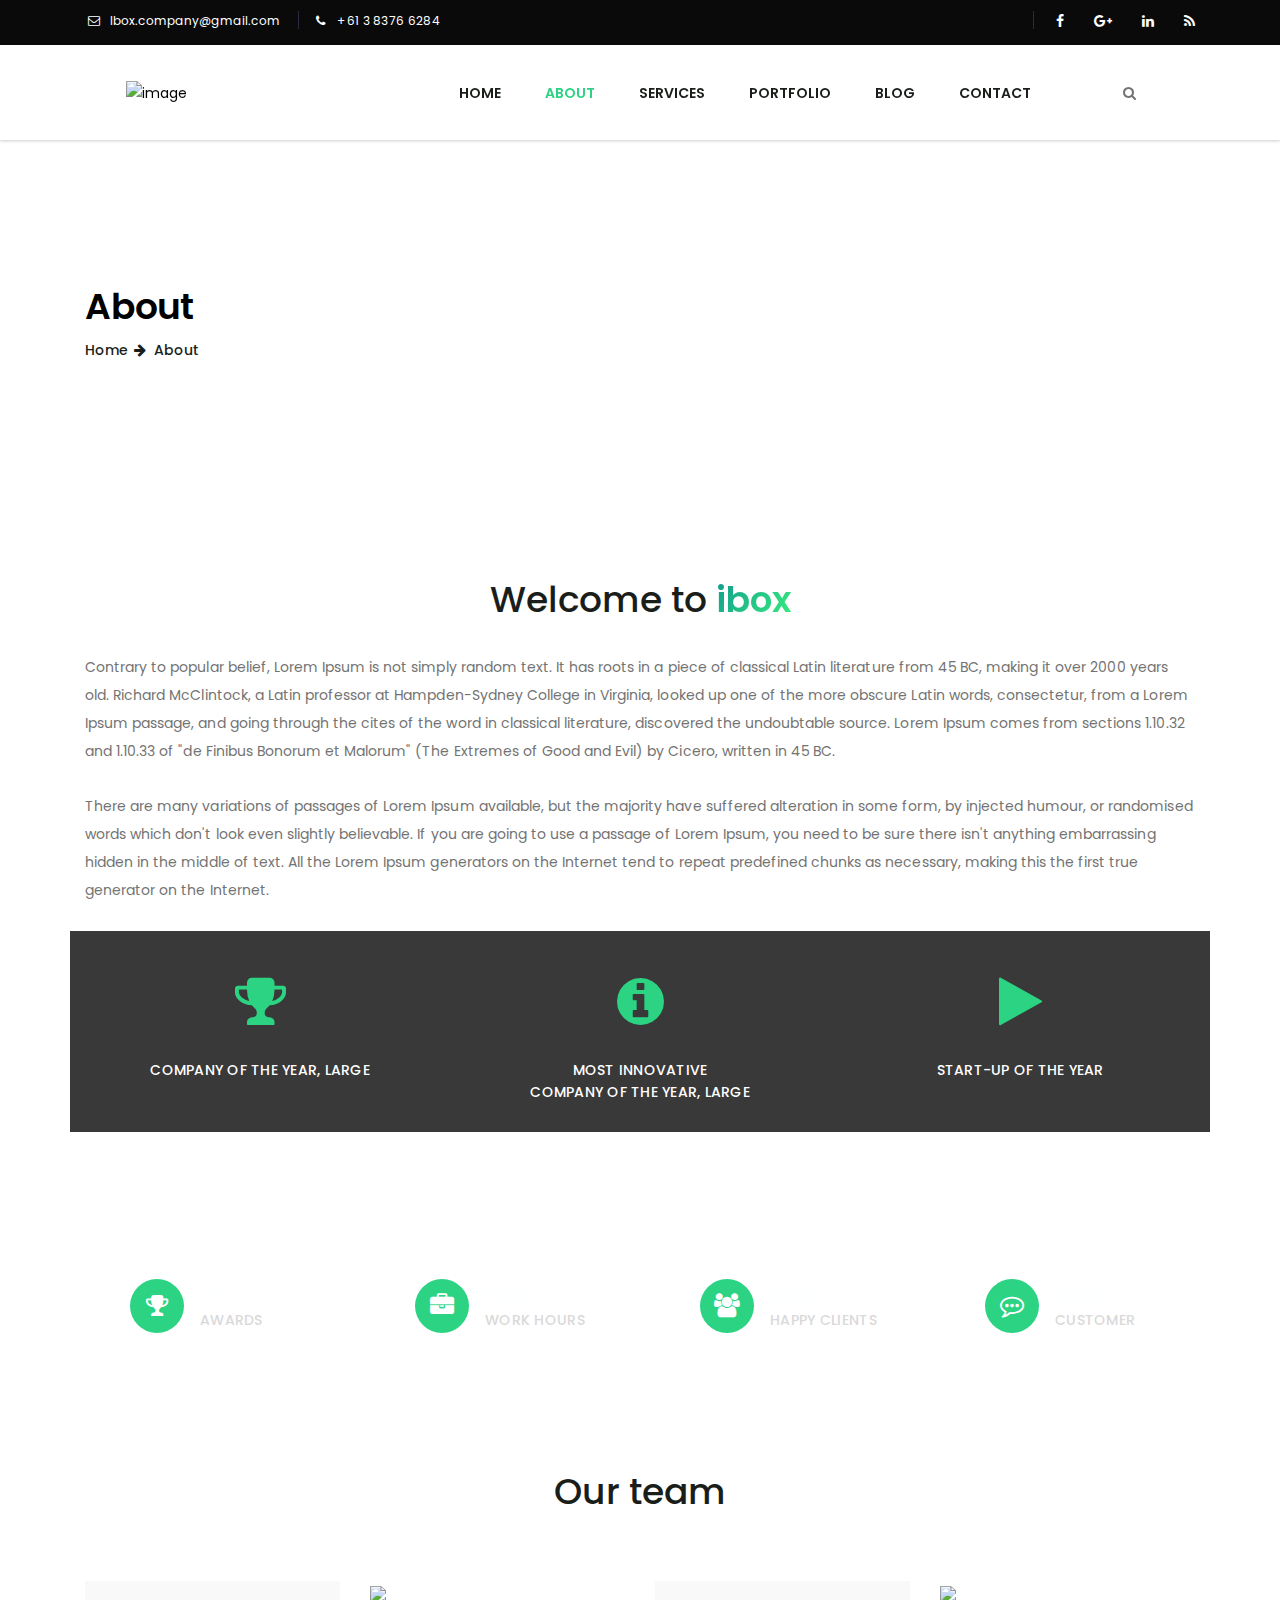
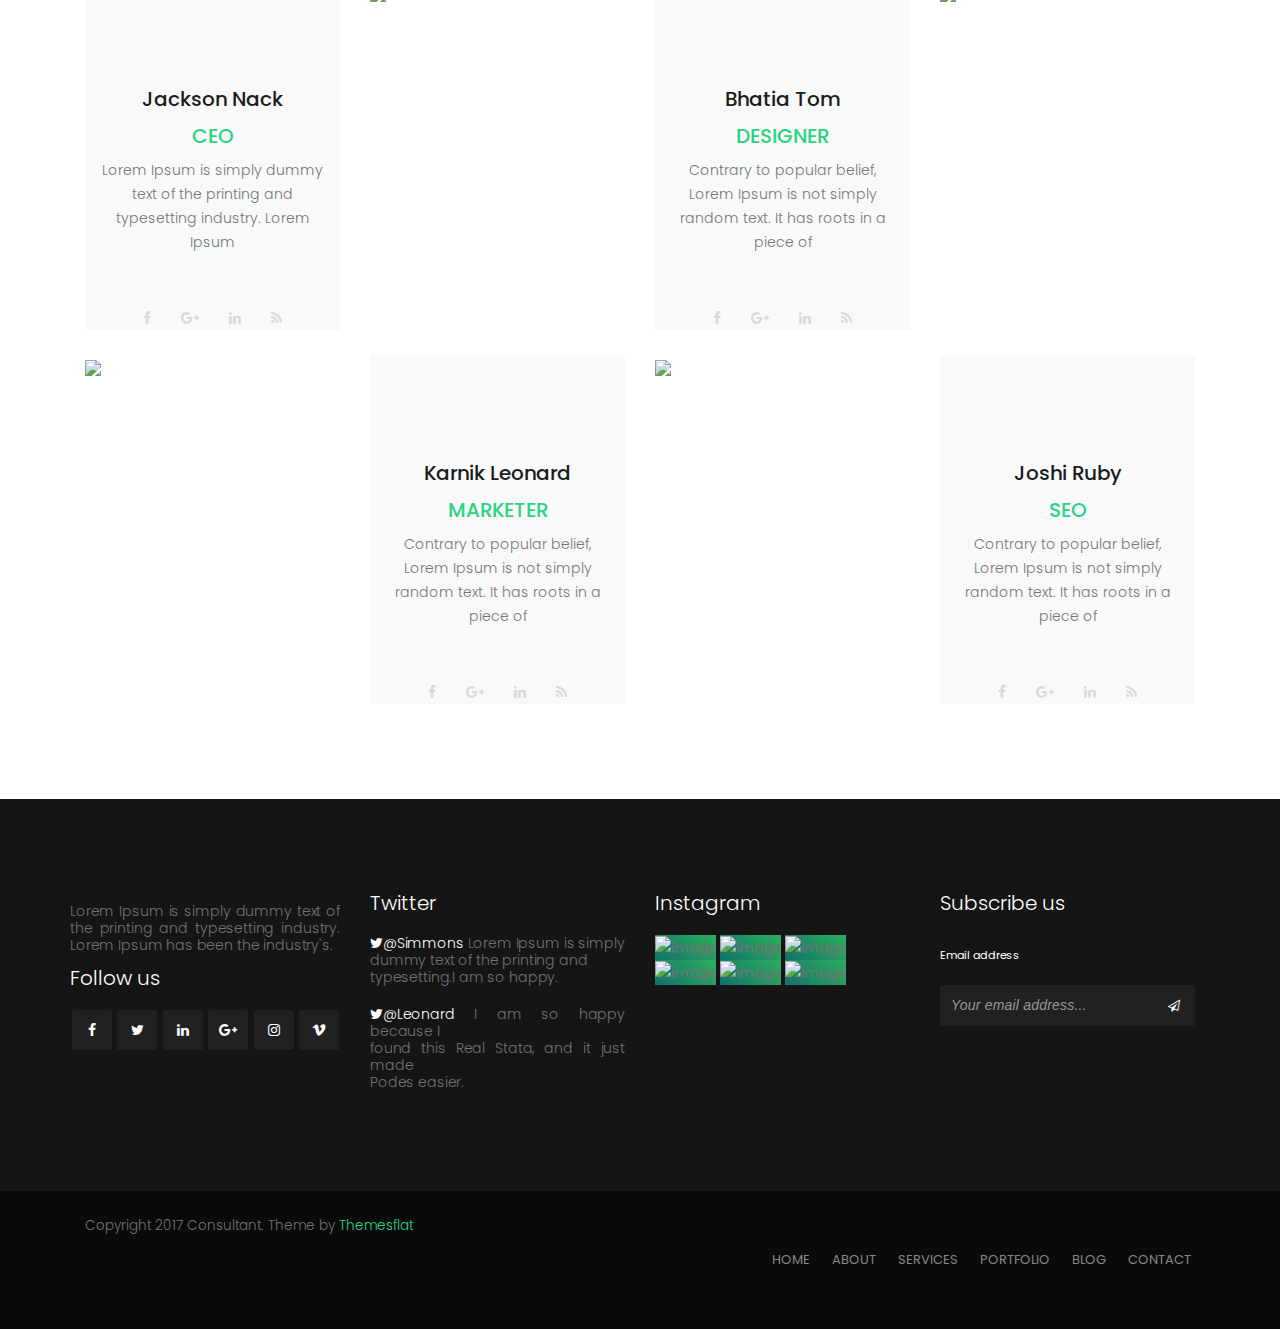
==== commit cc5c6554: "fix fix" ====
--- a/about.html
+++ b/about.html
@@ -13,6 +13,8 @@
     <!-- Stylesheets -->
     <link rel="stylesheet" href="css/normalize.css">
     <link rel="stylesheet" href="css/bootstrap.min.css">
+    <link href="css/animate.min.css" rel="stylesheet">
+
     <link rel="stylesheet" href="css/owl.carousel.min.css">
     <link rel="stylesheet" href="css/owl.theme.default.css">
     <link rel="stylesheet" href="css/style.css">
@@ -79,15 +81,17 @@
         <!-- /.container -->
     </div>
 
+
+
     <!-- HEADER -->
-    <section id="header2">
+    <!-- <section id="header2">
         <nav class="navbar navbar-expand-lg">
             <div class="logo">
                 <a href="index.html">
                     <img src="img/logo.png" alt="image">
                 </a>
             </div>
-            <ul class="navbar-nav linkss text-white ml-auto">
+            <ul class="navbar-nav linkss">
                 <li>
                     <a class=" " href="#services">HOME</a>
                 </li>
@@ -106,16 +110,109 @@
                 <li>
                     <a class=" " href="#services">CONTACT</a>
                 </li>
+            </ul>
+        </nav>
+    </section> -->
+    <!-- ===================HEADER 2-1st VERSION================================================ -->
+
+    <section class="menu-wrap">
+        <nav class="menu">
+            <a href="index.html">
+                <img src="img/logo.png" alt="image">
+            </a>
+            <ul class="clearfix">
+                <li>
+                    <a href="#">HOME
+                        <!-- <span class="arrow">&#9660;</span> -->
+                    </a>
+                    <ul class="sub-menu">
+                        <li>
+                            <a href="#">Home 01</a>
+                        </li>
+                        <li>
+                            <a href="#">Home 02</a>
+                        </li>
+                        <li>
+                            <a href="#">Home 03</a>
+                        </li>
+                    </ul>
+                </li>
+                <li class="current-item">
+                    <a href="#">ABOUT</a>
+                </li>
+                <li>
+                    <a href="#">SERVICES</a>
+                </li>
+
+                <li>
+                    <a href="#">PORTFOLIO
+                        <!-- <span class="arrow">&#9660;</span> -->
+                    </a>
+                    <ul class="sub-menu">
+                        <li>
+                            <a href="#">Portfolio 01</a>
+                        </li>
+                        <li>
+                            <a href="#">Portfolio 01</a>
+                        </li>
+                        <li>
+                            <a href="#">Portfolio Single</a>
+                        </li>
+                    </ul>
+                </li>
+
+                <li>
+                    <a href="#">BLOG
+                        <!-- <span class="arrow">&#9660;</span> -->
+                    </a>
+                    <ul class="sub-menu">
+                        <li>
+                            <a href="#">Blog 01</a>
+                        </li>
+                        <li>
+                            <a href="#">Blog 02</a>
+                        </li>
+                        <li>
+                            <a href="#">Blog 03</a>
+                        </li>
+                        <li>
+                            <a href="#">Blog Single</a>
+                        </li>
+                    </ul>
+                </li>
+
+                <li>
+                    <a href="#">CONTACT
+                        <!-- <span class="arrow">&#9660;</span> -->
+                    </a>
+                    <ul class="sub-menu">
+                        <li>
+                            <a href="#">Contact 01</a>
+                        </li>
+                        <li>
+                            <a href="#">Contact 02</a>
+                        </li>
+                    </ul>
+                </li>
+                <li>
+                    <a href="#" class="show-search">
+                        <i class="fa fa-search"></i>
+                    </a>
+                </li>
+
             </ul>
         </nav>
     </section>
 
 
 
+
+    
     <section class="parallax-about-0">
+        <div class="overlayheader1"></div>
         <div class="container">
             <div class="row">
-                <div class="col-md-12">
+                <div class="col-md-12" style="    padding-bottom: 120px;">
                     <div class="about-heading">
                         <h1 class="title">
                             About
@@ -653,7 +750,9 @@
     <script src="js/jquery.hoverdir.js"></script>
     <script src="js/modernizr.custom.97074.js"></script>
     <script src="js/popper.min.js"></script>
-    <script src="js/bootstrap.min.js"></script>
+
+
+    <script src="js/bootstrap-dropdownhover.min.js"></script>
     <script src="js/isotope.pkgd.min.js"></script>
     <script src="js/owl.carousel.min.js"></script>
     <script src="js/snake.min.js"></script>
--- a/css/style.css
+++ b/css/style.css
@@ -1172,7 +1172,8 @@
     opacity: 1; }
 
 .our-portfoio {
-  margin-top: 5%; }
+  margin-top: 5%;
+  margin-bottom: 250px; }
   .our-portfoio .title {
     margin-left: 5%; }
   .our-portfoio .ul-controls {
@@ -1336,8 +1337,16 @@
   background-attachment: fixed;
   background-position: 50% 0;
   background-size: cover;
-  position: relative;
-  padding: 126px 0px 134px 0px; }
+  position: relative; }
+  .parallax-about-0 .tree {
+    margin-bottom: 123px; }
+  .parallax-about-0 .overlayheader1 {
+    position: absolute;
+    left: 0;
+    top: 0;
+    width: 100%;
+    height: 100%;
+    background-color: rgba(255, 255, 255, 0.4); }
   .parallax-about-0 ul {
     padding-top: 4px; }
   .parallax-about-0 li {
@@ -1356,23 +1365,8 @@
     top: 0;
     left: 115%; }
   .parallax-about-0 h1 {
-    color: black; }
-
-#header2 {
-  top: 45;
-  position: fixed;
-  z-index: 1;
-  width: 100%;
-  background: white;
-  transition: all 0.7s; }
-  #header2 .navbar {
-    padding: 25px 0px; }
-  #header2 a {
-    color: black; }
-  #header2.scrolled {
-    z-index: 999;
-    transition: all 0.7s;
-    top: 0; }
+    color: black;
+    margin-top: 234px; }
 
 #our-team .title {
   margin: auto;
@@ -1404,21 +1398,109 @@
   margin-top: 25px;
   margin-bottom: 95px; }
 
+.menu-wrap {
+  width: 100%;
+  box-shadow: 0px 1px 3px rgba(0, 0, 0, 0.2);
+  background: white;
+  position: fixed;
+  z-index: 999; }
+  .menu-wrap.scrolled {
+    z-index: 999;
+    top: 0; }
+
+.menu {
+  height: 95px;
+  display: flex;
+  align-items: center;
+  justify-content: space-around; }
+
+.menu li {
+  margin: 0px;
+  list-style: none; }
+
+.menu a {
+  color: black; }
+
+.menu li:hover > a,
+.menu .current-item > a {
+  text-decoration: none; }
+
+.menu .arrow {
+  font-size: 11px;
+  line-height: 0%; }
+
+.menu > ul {
+  display: inline; }
+
+.menu > ul > li {
+  display: inline-block;
+  position: relative;
+  font-size: 14px;
+  padding-left: 21px;
+  padding-right: 19px; }
+
+.menu > ul > li > a {
+  font-weight: 600;
+  color: #1a1e1a;
+  display: inline-block; }
+  .menu > ul > li > a i {
+    margin-left: 48px;
+    color: #737373; }
+
+.menu > ul > li:hover > a,
+.menu > ul > .current-item > a {
+  color: #2bd383; }
+
+.menu li:hover .sub-menu {
+  z-index: 1;
+  visibility: visible;
+  width: 268px;
+  margin-top: 36px; }
+
+.sub-menu {
+  width: 160%;
+  padding: 5px 0px;
+  position: absolute;
+  top: 100%;
+  left: 0px;
+  z-index: -1;
+  visibility: hidden;
+  box-shadow: 0px 2px 3px rgba(0, 0, 0, 0.2);
+  background: #fff; }
+
+.sub-menu li {
+  display: block;
+  font-size: 16px; }
+
+.sub-menu li a {
+  padding: 10px 30px;
+  display: block;
+  color: #737373;
+  font-size: 14px; }
+
+.sub-menu li a:hover,
+.sub-menu .current-item a {
+  background: transparent;
+  color: #2bd383; }
+
 #services {
   margin: 95px auto; }
 
 .services2 {
-  transition: all 2s; }
+  margin-top: 150px;
+  margin-bottom: 36px; }
   .services2 .service-input {
     display: flex;
     padding: 0px;
     text-align: left;
-    transition: all 1s; }
+    transition: all 1s;
+    border: none; }
     .services2 .service-input:hover i {
       transform: rotateY(180deg); }
     .services2 .service-input i {
       transition: all 1s;
-      margin: 0px; }
+      margin: 0px;
+      margin-right: 40px; }
 
 .prices {
   text-align: center;
@@ -1479,9 +1561,20 @@
     border: 1px solid #2bd383;
     border-radius: 5px; }
 
-#pricing {
-  padding: 124px 0px 130px 0px;
-  background: #f5f5f5; }
+.margbottom103 {
+  margin-bottom: 103px; }
+
+.padding4stuk {
+  padding: 44px 0px 72px 0px; }
+
+.team-member2:hover .price-number {
+  color: #2bd383;
+  transform: scale(1.1);
+  z-index: 99999999999999999999999999999999999999999999999; }
+
+.active444 {
+  background-color: #2bd383 !important;
+  color: #fff !important; }
 
 #portfolio-single1 .h6ap h6 {
   display: inline; }
